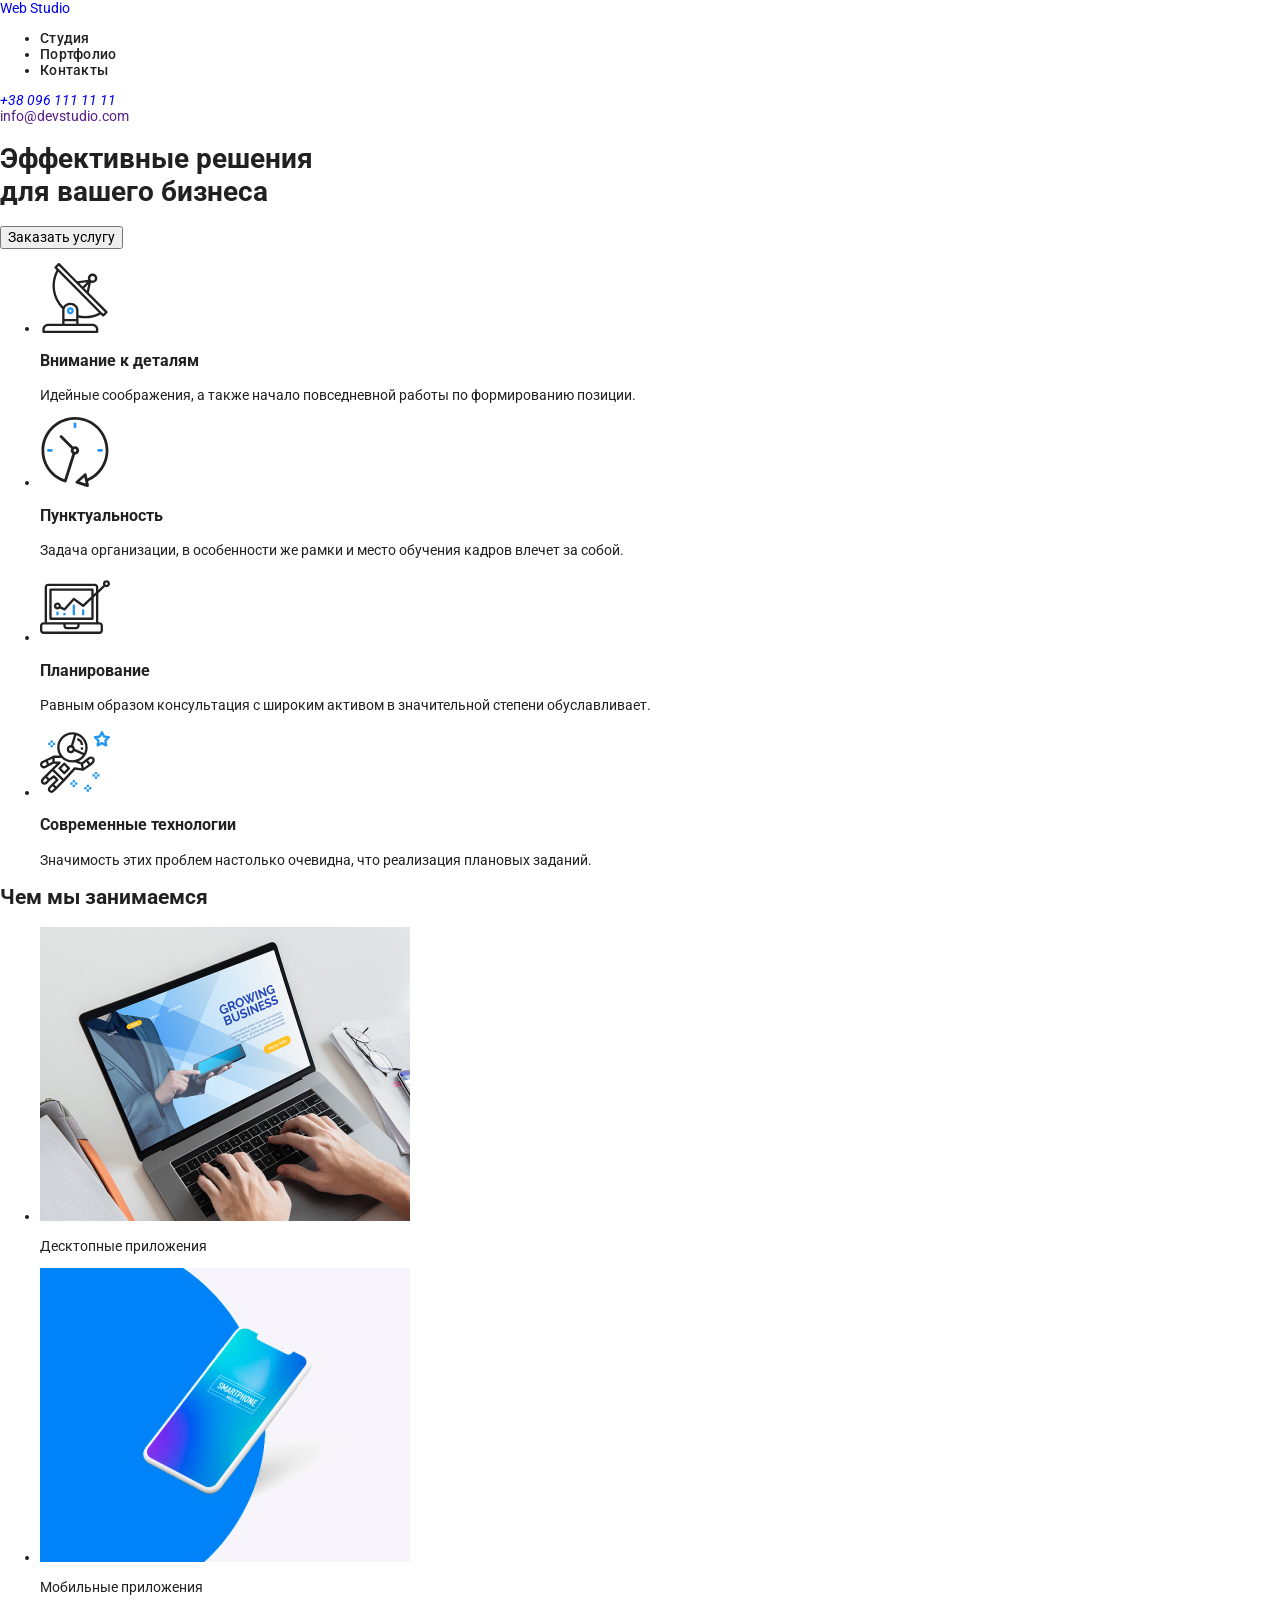
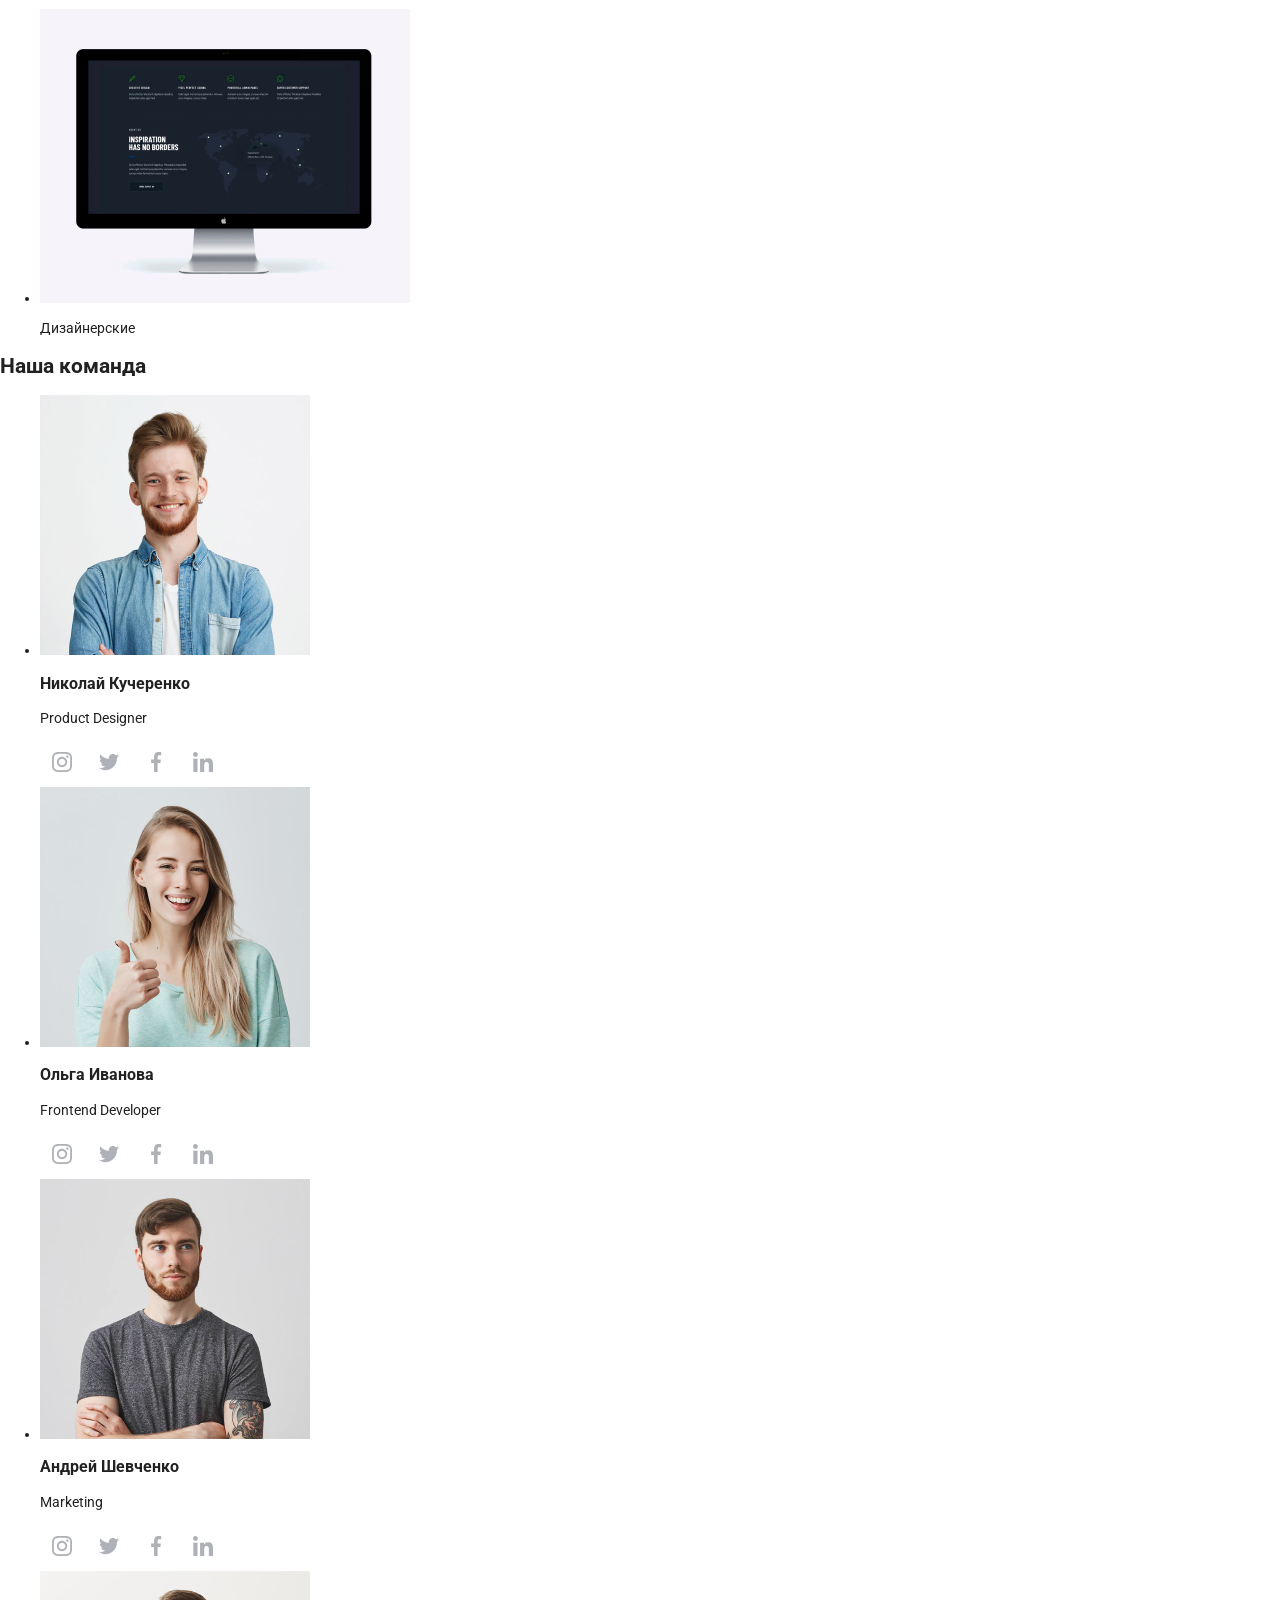
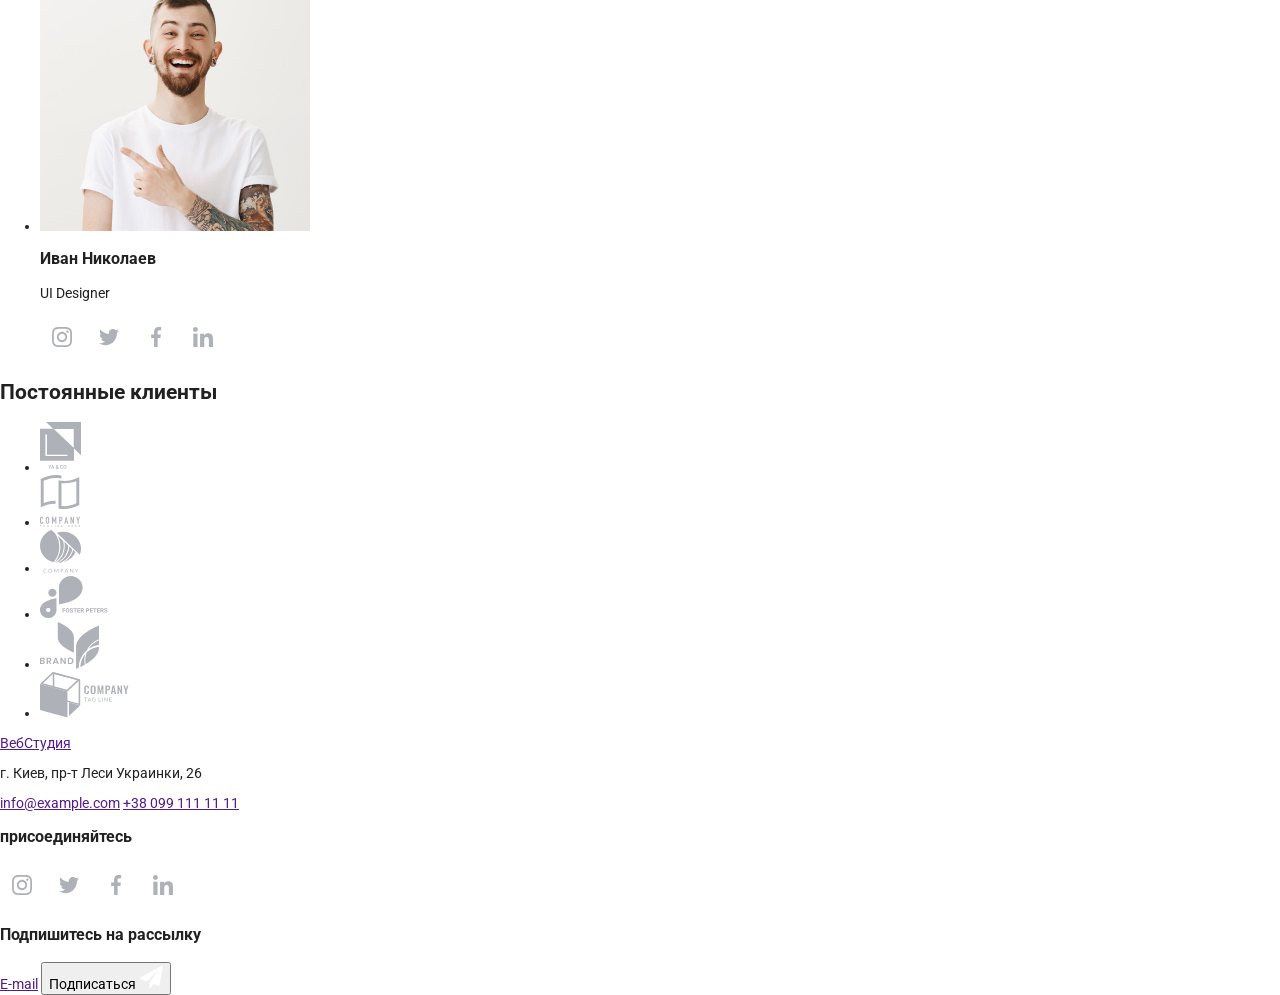
==== index.html @ 84ebfed6 "начало стилизации" ====
<!DOCTYPE html>
<html lang="ru">
  <head>
    <meta charset="UTF-8" />
    <meta name="viewport" content="width=device-width, initial-scale=1.0" />
    <title>ВэбСтудия</title>
    <link
      href="https://fonts.googleapis.com/css2?family=Raleway:wght@700&family=Roboto:wght@400;500;700;900&display=swap"
      rel="stylesheet"
    />
    <link rel="stylesheet" href="./css/normalize.css" />
    <link rel="stylesheet" href="./css/styles.css" />
  </head>

  <body>
    <!--ШАПКА САЙТА-->
    <header class="header">
      <nav class="navigation">
        <a class="logo link" href="./index.html">Web Studio</a>
        <ul class="navigation-list">
          <li class="navigation-list-item">
            <a class="navigation-list-link link" href="./index.html">Студия</a>
          </li>
          <li class="navigation-list-item">
            <a class="navigation-list-link link" href="./portfolio.html"
              >Портфолио</a
            >
          </li>
          <li class="navigation-list-item">
            <a class="navigation-list-link link" href="./index.html"
              >Контакты</a
            >
          </li>
        </ul>
      </nav>
      <address class="header-adress">
        <a class="header-tel link" href="tel:+380961111111"
          >+38 096 111 11 11</a
        >
      </address>

      <a class="header-mail link" href="">info@devstudio.com</a>
    </header>
    <main>
      <!--Хироу секция-->
      <section>
        <div>
          <h1>
            Эффективные решения <br />
            для вашего бизнеса
          </h1>
          <button>Заказать услугу</button>
        </div>
      </section>
      <!--Детали-->
      <section>
        <ul>
          <li>
            <img src="./images/details/antenna1.svg" alt="антена" />
            <h3>Внимание к деталям</h3>
            <p>
              Идейные соображения, а также начало повседневной работы по
              формированию позиции.
            </p>
          </li>
          <li>
            <img src="./images/details/clock1.svg" alt="часы" />
            <h3>Пунктуальность</h3>
            <p>
              Задача организации, в особенности же рамки и место обучения кадров
              влечет за собой.
            </p>
          </li>
          <li>
            <img src="./images/details/diagram1.svg" alt="диаграмма" />
            <h3>Планирование</h3>
            <p>
              Равным образом консультация с широким активом в значительной
              степени обуславливает.
            </p>
          </li>
          <li>
            <img src="./images/details/astronaut1.svg" alt="астронавт" />
            <h3>Современные технологии</h3>
            <p>
              Значимость этих проблем настолько очевидна, что реализация
              плановых заданий.
            </p>
          </li>
        </ul>
      </section>
      <!--чем мы занимаемся-->
      <section>
        <h2>Чем мы занимаемся</h2>
        <ul>
          <li>
            <img
              src="./images/devices/nb.jpg"
              alt="ноутбук"
              width="370"
              height="294"
            />
            <p>Десктопные приложения</p>
          </li>
          <li>
            <img
              src="./images/devices/mob.jpg"
              alt="телефон"
              width="370"
              height="294"
            />
            <p>Мобильные приложения</p>
          </li>
          <li>
            <img
              src="./images/devices/pk.jpg"
              alt="компьютер"
              width="370"
              height="294"
            />
            <p>Дизайнерские</p>
          </li>
        </ul>
      </section>
      <!--наша команда-->
      <section>
        <h2>Наша команда</h2>
        <ul>
          <li>
            <img src="./images/team/Николай.jpg" alt="Фото" />
            <h3>Николай Кучеренко</h3>
            <p>Product Designer</p>

            <a aria-label="инстаграмм ссылка" href="">
              <img src="./images/social-apps/Ellipse11.svg" alt="инстаграм"
            /></a>

            <a aria-label="твиттер ссылка" href=""
              ><img src="./images/social-apps/Ellipse(1).svg" alt="твитер"
            /></a>

            <a aria-label="фейсбук ссылка" href=""
              ><img src="./images/social-apps/Ellipse(2).svg" alt="фуйсбук"
            /></a>

            <a aria-label="линкендин ссылка" href=""
              ><img src="./images/social-apps/Ellipse(3).svg" alt="линкэдин"
            /></a>
          </li>

          <li>
            <img src="./images/team/Ольга.jpg" alt="фото" />
            <h3>Ольга Иванова</h3>
            <p>Frontend Developer</p>
            <a href="">
              <img src="./images/social-apps/Ellipse11.svg" alt="инстаграм"
            /></a>

            <a href=""
              ><img src="./images/social-apps/Ellipse(1).svg" alt="твитер"
            /></a>

            <a href=""
              ><img src="./images/social-apps/Ellipse(2).svg" alt="фуйсбук"
            /></a>

            <a href=""
              ><img src="./images/social-apps/Ellipse(3).svg" alt="линкэдин"
            /></a>
          </li>
          <li>
            <img src="./images/team/Андрей.jpg" alt="фото" />
            <h3>Андрей Шевченко</h3>
            <p>Marketing</p>
            <a href="">
              <img src="./images/social-apps/Ellipse11.svg" alt="инстаграм"
            /></a>

            <a href=""
              ><img src="./images/social-apps/Ellipse(1).svg" alt="твитер"
            /></a>

            <a href=""
              ><img src="./images/social-apps/Ellipse(2).svg" alt="фуйсбук"
            /></a>

            <a href=""
              ><img src="./images/social-apps/Ellipse(3).svg" alt="линкэдин"
            /></a>
          </li>
          <li>
            <img src="./images/team/Иван.jpg" alt="фото" />

            <h3>Иван Николаев</h3>
            <p>UI Designer</p>
            <a href="">
              <img src="./images/social-apps/Ellipse11.svg" alt="инстаграм"
            /></a>

            <a href=""
              ><img src="./images/social-apps/Ellipse(1).svg" alt="твитер"
            /></a>

            <a href=""
              ><img src="./images/social-apps/Ellipse(2).svg" alt="фуйсбук"
            /></a>

            <a href=""
              ><img src="./images/social-apps/Ellipse(3).svg" alt="линкэдин"
            /></a>
          </li>
        </ul>
      </section>
      <!--постоянные клиенты-->
      <section>
        <h2>Постоянные клиенты</h2>
        <ul>
          <li>
            <a href=""> <img src="./images/clients/logo1.svg" alt="лого" /></a>
          </li>
          <li>
            <a href=""> <img src="./images/clients/logo2.svg" alt="лого" /></a>
          </li>
          <li>
            <a href=""> <img src="./images/clients/logo3.svg" alt="лого" /></a>
          </li>
          <li>
            <a href=""> <img src="./images/clients/logo4.svg" alt="лого" /></a>
          </li>
          <li>
            <a href=""> <img src="./images/clients/logo5.svg" alt="лого" /></a>
          </li>
          <li>
            <a href=""> <img src="./images/clients/logo6.svg" alt="лого" /></a>
          </li>
        </ul>
      </section>
    </main>
    <!--футер-->
    <footer>
      <div>
        <a href="">ВебСтудия</a>
        <p>г. Киев, пр-т Леси Украинки, 26</p>
        <a href="">info@example.com</a>
        <a href="">+38 099 111 11 11</a>
      </div>
      <div>
        <h3>присоединяйтесь</h3>
        <a href="">
          <img src="./images/social-apps/Ellipse11.svg" alt="инстаграм"
        /></a>

        <a href=""
          ><img src="./images/social-apps/Ellipse(1).svg" alt="твитер"
        /></a>

        <a href=""
          ><img src="./images/social-apps/Ellipse(2).svg" alt="фуйсбук"
        /></a>

        <a href=""
          ><img src="./images/social-apps/Ellipse(3).svg" alt="линкэдин"
        /></a>
      </div>
      <div>
        <h3>Подпишитесь на рассылку</h3>
        <a href="">E-mail</a>
        <button>
          Подписаться
          <img src="./images/icon-send/icon-send.svg" alt="icon-send" />
        </button>
      </div>
    </footer>
  </body>
</html>
<!--
Roboto 400, 500, 700, 900
Raleway 700
-->
---- css/styles.css ----
body {
  background-color: #ffffff;
  font-family: "Roboto", sans-serif;
  font-size: 14px;
  color: #212121;
}

.link {
  text-decoration: none;
}

.navigation-list-link {
  font-weight: 500;
  font-size: 14px;
  line-height: 16px;
  letter-spacing: 0.02em;

  color: #212121;
}

.navigation-list-link:hover {
  color: #2196f3;
}
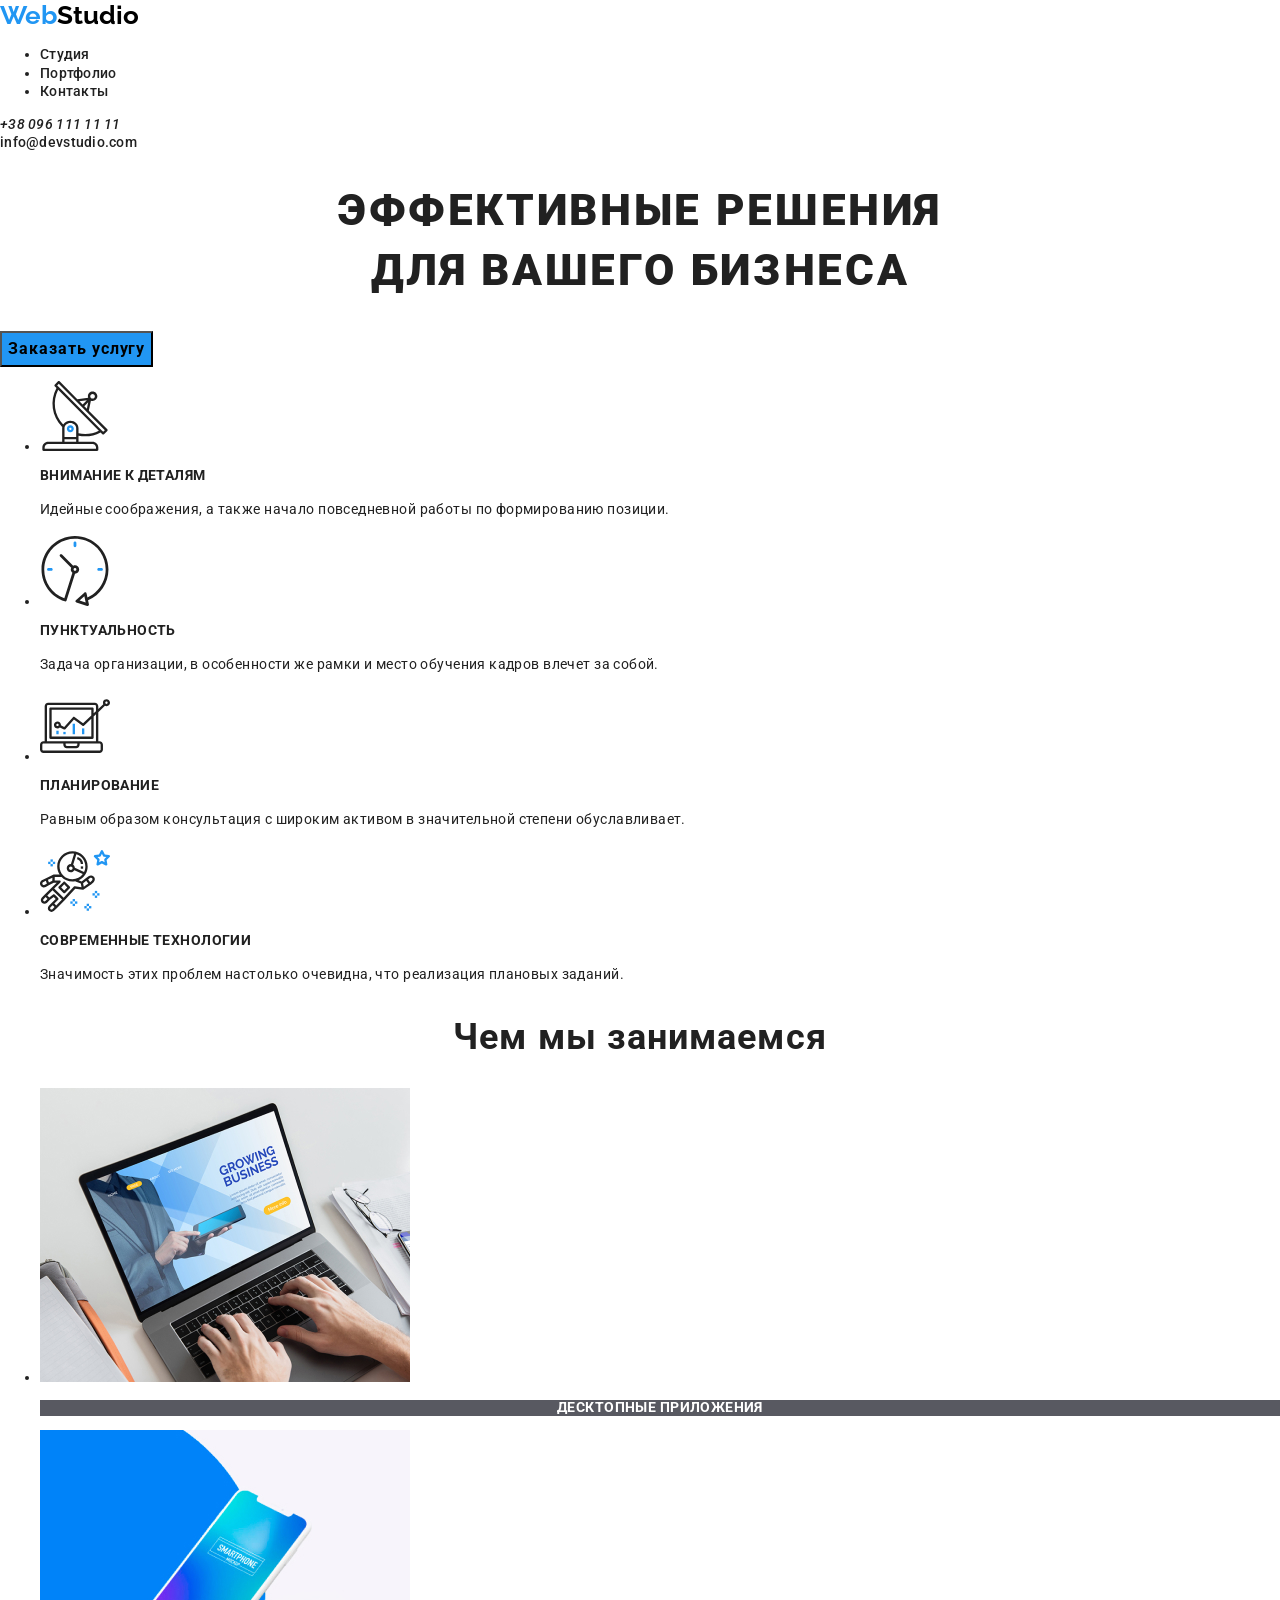
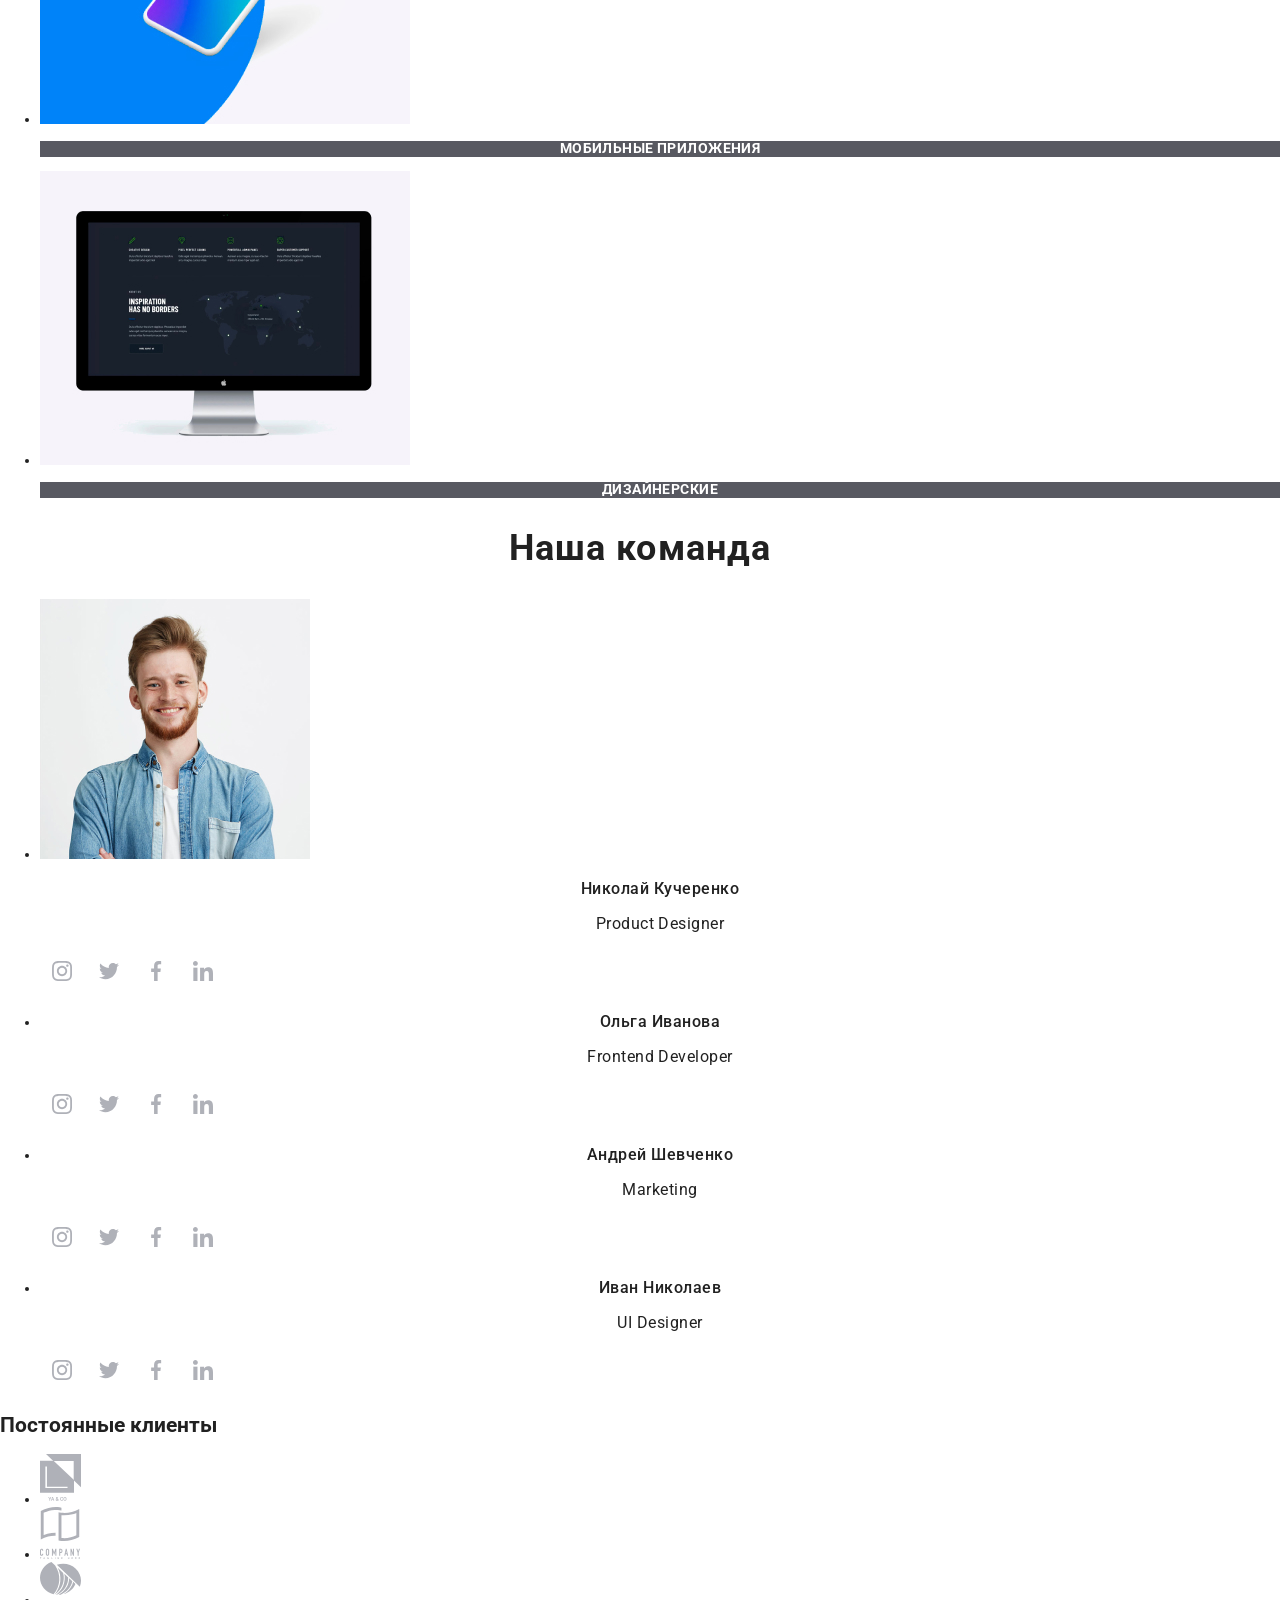
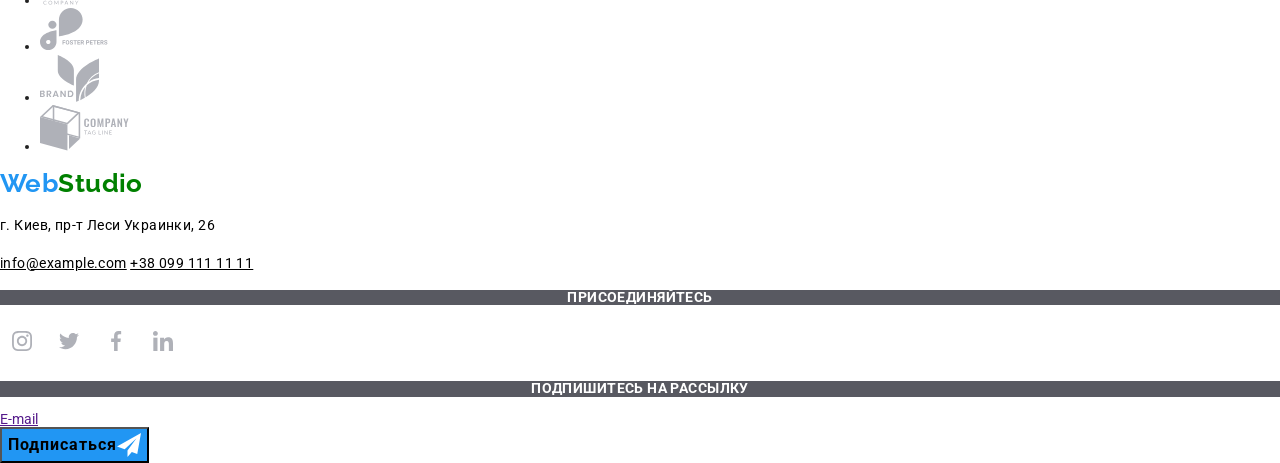
==== commit 190fef46: "финишная прямая дз2" ====
--- a/index.html
+++ b/index.html
@@ -11,12 +11,13 @@
     <link rel="stylesheet" href="./css/normalize.css" />
     <link rel="stylesheet" href="./css/styles.css" />
   </head>
-
   <body>
     <!--ШАПКА САЙТА-->
     <header class="header">
       <nav class="navigation">
-        <a class="logo link" href="./index.html">Web Studio</a>
+        <a class="header-logo link" href="./index.html"
+          ><span class="header-logo-web">Web</span>Studio</a
+        >
         <ul class="navigation-list">
           <li class="navigation-list-item">
             <a class="navigation-list-link link" href="./index.html">Студия</a>
@@ -43,46 +44,60 @@
     </header>
     <main>
       <!--Хироу секция-->
-      <section>
-        <div>
-          <h1>
-            Эффективные решения <br />
-            для вашего бизнеса
-          </h1>
-          <button>Заказать услугу</button>
-        </div>
+      <section class="hero">
+        <h1 class="hero-title">
+          Эффективные решения <br />
+          для вашего бизнеса
+        </h1>
+        <button type="button" class="hero-btn">Заказать услугу</button>
       </section>
       <!--Детали-->
-      <section>
-        <ul>
-          <li>
-            <img src="./images/details/antenna1.svg" alt="антена" />
-            <h3>Внимание к деталям</h3>
-            <p>
+      <section class="details">
+        <ul class="details-list">
+          <li class="details-list-item">
+            <img
+              class="details-list-img"
+              src="./images/details/antenna1.svg"
+              alt="антена"
+            />
+            <h3 class="details-list-title">Внимание к деталям</h3>
+            <p class="details-list-description">
               Идейные соображения, а также начало повседневной работы по
               формированию позиции.
             </p>
           </li>
-          <li>
-            <img src="./images/details/clock1.svg" alt="часы" />
-            <h3>Пунктуальность</h3>
-            <p>
+          <li class="details-list-item">
+            <img
+              class="details-list-img"
+              src="./images/details/clock1.svg"
+              alt="часы"
+            />
+            <h3 class="details-list-title">Пунктуальность</h3>
+            <p class="details-list-description">
               Задача организации, в особенности же рамки и место обучения кадров
               влечет за собой.
             </p>
           </li>
-          <li>
-            <img src="./images/details/diagram1.svg" alt="диаграмма" />
-            <h3>Планирование</h3>
-            <p>
+          <li class="details-list-item">
+            <img
+              class="details-list-img"
+              src="./images/details/diagram1.svg"
+              alt="диаграмма"
+            />
+            <h3 class="details-list-title">Планирование</h3>
+            <p class="details-list-description">
               Равным образом консультация с широким активом в значительной
               степени обуславливает.
             </p>
           </li>
-          <li>
-            <img src="./images/details/astronaut1.svg" alt="астронавт" />
-            <h3>Современные технологии</h3>
-            <p>
+          <li class="details-list-item">
+            <img
+              class="details-list-img"
+              src="./images/details/astronaut1.svg"
+              alt="астронавт"
+            />
+            <h3 class="details-list-title">Современные технологии</h3>
+            <p class="details-list-description">
               Значимость этих проблем настолько очевидна, что реализация
               плановых заданий.
             </p>
@@ -90,68 +105,109 @@
         </ul>
       </section>
       <!--чем мы занимаемся-->
-      <section>
-        <h2>Чем мы занимаемся</h2>
-        <ul>
-          <li>
+      <section class="about">
+        <h2 class="about-title">Чем мы занимаемся</h2>
+        <ul class="about-list">
+          <li class="about-list-item">
             <img
               src="./images/devices/nb.jpg"
               alt="ноутбук"
               width="370"
               height="294"
             />
-            <p>Десктопные приложения</p>
-          </li>
-          <li>
+            <p class="about-list-description">Десктопные приложения</p>
+          </li>
+          <li class="about-list-item">
             <img
               src="./images/devices/mob.jpg"
               alt="телефон"
               width="370"
               height="294"
             />
-            <p>Мобильные приложения</p>
-          </li>
-          <li>
+            <p class="about-list-description">Мобильные приложения</p>
+          </li>
+          <li class="about-list-item">
             <img
               src="./images/devices/pk.jpg"
               alt="компьютер"
               width="370"
               height="294"
             />
-            <p>Дизайнерские</p>
+            <p class="about-list-description">Дизайнерские</p>
           </li>
         </ul>
       </section>
       <!--наша команда-->
-      <section>
-        <h2>Наша команда</h2>
-        <ul>
+      <section class="team">
+        <h2 class="team-title">Наша команда</h2>
+        <ul class="team-list">
+          <li class="team-list-item">
+            <img class="team-list-item-img" src="./images/team/Николай.jpg" alt="Фото" />
+            <h3 class="team-list-item-title">Николай Кучеренко</h3>
+            <p class="team-list-item-description">Product Designer</p>
+
+            <a aria-label="инстаграмм ссылка" href="">
+              <img src="./images/social-apps/Ellipse11.svg" alt="инстаграм"
+            /></a>
+
+            <a aria-label="твиттер ссылка" href=""
+              ><img src="./images/social-apps/Ellipse(1).svg" alt="твитер"
+            /></a>
+
+            <a aria-label="фейсбук ссылка" href=""
+              ><img src="./images/social-apps/Ellipse(2).svg" alt="фуйсбук"
+            /></a>
+
+            <a aria-label="линкендин ссылка" href=""
+              ><img src="./images/social-apps/Ellipse(3).svg" alt="линкэдин"
+            /></a>
+          </li>
+
+          <li class="team-list-item">
+            <imclass="team-list-item-img"  src="./images/team/Ольга.jpg" alt="фото" />
+            <h3 class="team-list-item-title">Ольга Иванова</h3>
+            <p class="team-list-item-description">Frontend Developer</p>
+            <a href="">
+              <img src="./images/social-apps/Ellipse11.svg" alt="инстаграм"
+            /></a>
+
+            <a href=""
+              ><img src="./images/social-apps/Ellipse(1).svg" alt="твитер"
+            /></a>
+
+            <a href=""
+              ><img src="./images/social-apps/Ellipse(2).svg" alt="фуйсбук"
+            /></a>
+
+            <a href=""
+              ><img src="./images/social-apps/Ellipse(3).svg" alt="линкэдин"
+            /></a>
+          </li>
+          <li class="team-list-item">
+            <imclass="team-list-item-img"  src="./images/team/Андрей.jpg" alt="фото" />
+            <h3 class="team-list-item-title">Андрей Шевченко</h3>
+            <p class="team-list-item-description">Marketing</p>
+            <a href="">
+              <img src="./images/social-apps/Ellipse11.svg" alt="инстаграм"
+            /></a>
+
+            <a href=""
+              ><img src="./images/social-apps/Ellipse(1).svg" alt="твитер"
+            /></a>
+
+            <a href=""
+              ><img src="./images/social-apps/Ellipse(2).svg" alt="фуйсбук"
+            /></a>
+
+            <a href=""
+              ><img src="./images/social-apps/Ellipse(3).svg" alt="линкэдин"
+            /></a>
+          </li class="team-list-item">
           <li>
-            <img src="./images/team/Николай.jpg" alt="Фото" />
-            <h3>Николай Кучеренко</h3>
-            <p>Product Designer</p>
-
-            <a aria-label="инстаграмм ссылка" href="">
-              <img src="./images/social-apps/Ellipse11.svg" alt="инстаграм"
-            /></a>
-
-            <a aria-label="твиттер ссылка" href=""
-              ><img src="./images/social-apps/Ellipse(1).svg" alt="твитер"
-            /></a>
-
-            <a aria-label="фейсбук ссылка" href=""
-              ><img src="./images/social-apps/Ellipse(2).svg" alt="фуйсбук"
-            /></a>
-
-            <a aria-label="линкендин ссылка" href=""
-              ><img src="./images/social-apps/Ellipse(3).svg" alt="линкэдин"
-            /></a>
-          </li>
-
-          <li>
-            <img src="./images/team/Ольга.jpg" alt="фото" />
-            <h3>Ольга Иванова</h3>
-            <p>Frontend Developer</p>
+            <imclass="team-list-item-img"  src="./images/team/Иван.jpg" alt="фото" />
+
+            <h3 class="team-list-item-title">Иван Николаев</h3>
+            <p class="team-list-item-description">UI Designer</p>
             <a href="">
               <img src="./images/social-apps/Ellipse11.svg" alt="инстаграм"
             /></a>
@@ -168,84 +224,43 @@
               ><img src="./images/social-apps/Ellipse(3).svg" alt="линкэдин"
             /></a>
           </li>
-          <li>
-            <img src="./images/team/Андрей.jpg" alt="фото" />
-            <h3>Андрей Шевченко</h3>
-            <p>Marketing</p>
-            <a href="">
-              <img src="./images/social-apps/Ellipse11.svg" alt="инстаграм"
-            /></a>
-
-            <a href=""
-              ><img src="./images/social-apps/Ellipse(1).svg" alt="твитер"
-            /></a>
-
-            <a href=""
-              ><img src="./images/social-apps/Ellipse(2).svg" alt="фуйсбук"
-            /></a>
-
-            <a href=""
-              ><img src="./images/social-apps/Ellipse(3).svg" alt="линкэдин"
-            /></a>
-          </li>
-          <li>
-            <img src="./images/team/Иван.jpg" alt="фото" />
-
-            <h3>Иван Николаев</h3>
-            <p>UI Designer</p>
-            <a href="">
-              <img src="./images/social-apps/Ellipse11.svg" alt="инстаграм"
-            /></a>
-
-            <a href=""
-              ><img src="./images/social-apps/Ellipse(1).svg" alt="твитер"
-            /></a>
-
-            <a href=""
-              ><img src="./images/social-apps/Ellipse(2).svg" alt="фуйсбук"
-            /></a>
-
-            <a href=""
-              ><img src="./images/social-apps/Ellipse(3).svg" alt="линкэдин"
-            /></a>
-          </li>
         </ul>
       </section>
       <!--постоянные клиенты-->
-      <section>
-        <h2>Постоянные клиенты</h2>
-        <ul>
-          <li>
-            <a href=""> <img src="./images/clients/logo1.svg" alt="лого" /></a>
-          </li>
-          <li>
-            <a href=""> <img src="./images/clients/logo2.svg" alt="лого" /></a>
-          </li>
-          <li>
-            <a href=""> <img src="./images/clients/logo3.svg" alt="лого" /></a>
-          </li>
-          <li>
-            <a href=""> <img src="./images/clients/logo4.svg" alt="лого" /></a>
-          </li>
-          <li>
-            <a href=""> <img src="./images/clients/logo5.svg" alt="лого" /></a>
-          </li>
-          <li>
-            <a href=""> <img src="./images/clients/logo6.svg" alt="лого" /></a>
+      <section class="clients" >
+        <h2 class="clients-title">Постоянные клиенты</h2>
+        <ul class="clients-list">
+          <li class="clients-list-item">
+            <a class="clients-item-list-link" href=""> <img src="./images/clients/logo1.svg" alt="лого" /></a>
+          </li>
+          <li class="clients-list-item">
+            <a class="clients-item-list-link" href=""> <img src="./images/clients/logo2.svg" alt="лого" /></a>
+          </li>
+          <li class="clients-list-item">
+            <a class="clients-item-list-link" href=""> <img src="./images/clients/logo3.svg" alt="лого" /></a>
+          </li>
+          <li class="clients-list-item">
+            <a class="clients-item-list-link" href=""> <img src="./images/clients/logo4.svg" alt="лого" /></a>
+          </li>
+          <li class="clients-list-item">
+            <a class="clients-item-list-link" href=""> <img src="./images/clients/logo5.svg" alt="лого" /></a>
+          </li>
+          <li class="clients-list-item">
+            <a class="clients-item-list-link" href=""> <img src="./images/clients/logo6.svg" alt="лого" /></a>
           </li>
         </ul>
       </section>
     </main>
     <!--футер-->
     <footer>
-      <div>
-        <a href="">ВебСтудия</a>
-        <p>г. Киев, пр-т Леси Украинки, 26</p>
-        <a href="">info@example.com</a>
-        <a href="">+38 099 111 11 11</a>
-      </div>
-      <div>
-        <h3>присоединяйтесь</h3>
+      <section class="footer-adress">
+        <a class="footer-logo link" href=""><span class="footer-logo-web">Web</span>Studio</a>
+        <p class="footer-adress">г. Киев, пр-т Леси Украинки, 26</p>
+        <a class="footer-mail" href="">info@example.com</a>
+        <a class="footer-tel" href="">+38 099 111 11 11</a>
+      </section>
+      <section class="footer-join">
+        <h3 class="footer-join-subtitle" >присоединяйтесь</h3>
         <a href="">
           <img src="./images/social-apps/Ellipse11.svg" alt="инстаграм"
         /></a>
@@ -261,15 +276,15 @@
         <a href=""
           ><img src="./images/social-apps/Ellipse(3).svg" alt="линкэдин"
         /></a>
-      </div>
-      <div>
-        <h3>Подпишитесь на рассылку</h3>
+      </section>
+      <section class="footer-form">
+        <h3 class="footer-form-subtitle">Подпишитесь на рассылку</h3>
         <a href="">E-mail</a>
-        <button>
+        <button class="footer-form-btn" type="button" > 
           Подписаться
           <img src="./images/icon-send/icon-send.svg" alt="icon-send" />
         </button>
-      </div>
+      </section>
     </footer>
   </body>
 </html>
--- a/css/styles.css
+++ b/css/styles.css
@@ -1,3 +1,11 @@
+:root {
+  --main-font: "Roboto", sans-serif;
+  --secondary-font: "Raleway", sans-serif;
+  --text-dark-color: #212121 ;
+  --text-light-color: #757575
+  --text-white-color: #ffffff
+  --text-transparent-color: rgba(255, 255, 255, 0.6)
+}
 body {
   background-color: #ffffff;
   font-family: "Roboto", sans-serif;
@@ -9,15 +17,174 @@
   text-decoration: none;
 }
 
-.navigation-list-link {
+.list {
+  list-style: none;
+}
+
+.header-logo,
+.footer-logo {
+  font-family: var(--secondary-font);
+  font-weight: 700;
+  font-size: 26px;
+  line-height: 1.19;
+  color: #000000;
+}
+
+.footer-logo {
+  color: green;
+}
+
+.header-logo-web,
+.footer-logo-web {
+  color: #2196f3;
+}
+
+/*hadder*/
+.navigation-list-link,
+.header-tel,
+.header-mail {
   font-weight: 500;
   font-size: 14px;
-  line-height: 16px;
+  line-height: 1.33;
   letter-spacing: 0.02em;
-
-  color: #212121;
+  color: var(--text-dark-color);
 }
 
-.navigation-list-link:hover {
+.header-tel,
+.header-mail {
+  color: var(--text-light-color);
+}
+
+.navigation-list-link:hover,
+.navigation-list-link:focus,
+.header-tel:hover,
+.header-mail:hover,
+.header-tel:focus,
+.header-mail:focus {
   color: #2196f3;
 }
+
+/*hero*/
+.hero-title {
+  font-weight: 900;
+  font-size: 44px;
+  line-height: 1.36;
+  color: --text-white-color;
+  text-align: center;
+  letter-spacing: 0.06em;
+  text-transform: uppercase;
+}
+
+.hero-btn,
+.footer-form-btn {
+  font-weight: 700;
+  font-size: 16px;
+  line-height: 1.88;
+  color: --text-white-color;
+  background-color: #2196f3;
+  display: flex;
+  align-items: center;
+  text-align: center;
+  letter-spacing: 0.06em;
+}
+
+/*about*/
+.details-list-title {
+  font-weight: 700;
+  font-size: 14px;
+  line-height: 1.14;
+  letter-spacing: 0.03em;
+  text-transform: uppercase;
+  color: var(--text-dark-color);
+}
+
+.details-list-description,
+.footer-adress {
+  font-weight: 400;
+  font-size: 14px;
+  line-height: 1.71;
+  letter-spacing: 0.03em;
+  color:var(--text-light-color);
+}
+
+.footer-adress {
+  color: #000000;
+}
+
+.about-title,
+.team-title {
+  font-weight: 700;
+  font-size: 36px;
+  line-height: 1.17;
+  text-align: center;
+  letter-spacing: 0.03em;
+  color: var(--text-dark-color);
+}
+
+.about-list-description,
+.footer-join-subtitle,
+.footer-form-subtitle {
+  font-weight: 700;
+  font-size: 14px;
+  line-height: 1.14;
+  text-align: center;
+  letter-spacing: 0.03em;
+  text-transform: uppercase;
+  color: #ffffff;
+  background-color: rgba(47, 48, 58, 0.8);
+}
+
+/*team*/
+.team-list-item-title {
+  font-weight: 500;
+  font-size: 16px;
+  line-height: 1.19;
+  text-align: center;
+  letter-spacing: 0.03em;
+  color: var(--text-dark-color);
+}
+
+.team-list-item-description {
+  font-weight: 400;
+  font-size: 16px;
+  line-height: 1.19;
+  text-align: center;
+  letter-spacing: 0.03em;
+  color: var(--text-light-color);
+}
+
+.footer-mail,
+.footer-tel {
+  font-weight: 400;
+  font-size: 14px;
+  line-height: 1.71;
+  letter-spacing: 0.03em;
+  color: var(--text-transparent-color);
+}
+
+/*portfolio*/
+.filter-list-btn {
+  font-weight: 500;
+  font-size: 16px;
+  line-height: 1.62;
+  text-align: center;
+  letter-spacing: 0.03em;
+  color: var(--text-dark-color);
+}
+
+/*galery main*/
+.main-list-title {
+  font-weight: 700;
+  font-size: 18px;
+  line-height: 2;
+  letter-spacing: 0.06em;
+  color: var(--text-dark-color);
+}
+
+.main-list-description {
+  font-weight: 400;
+  font-size: 16px;
+  line-height: 1.88;
+  letter-spacing: 0.03em;
+  color:var(--text-light-color);
+}
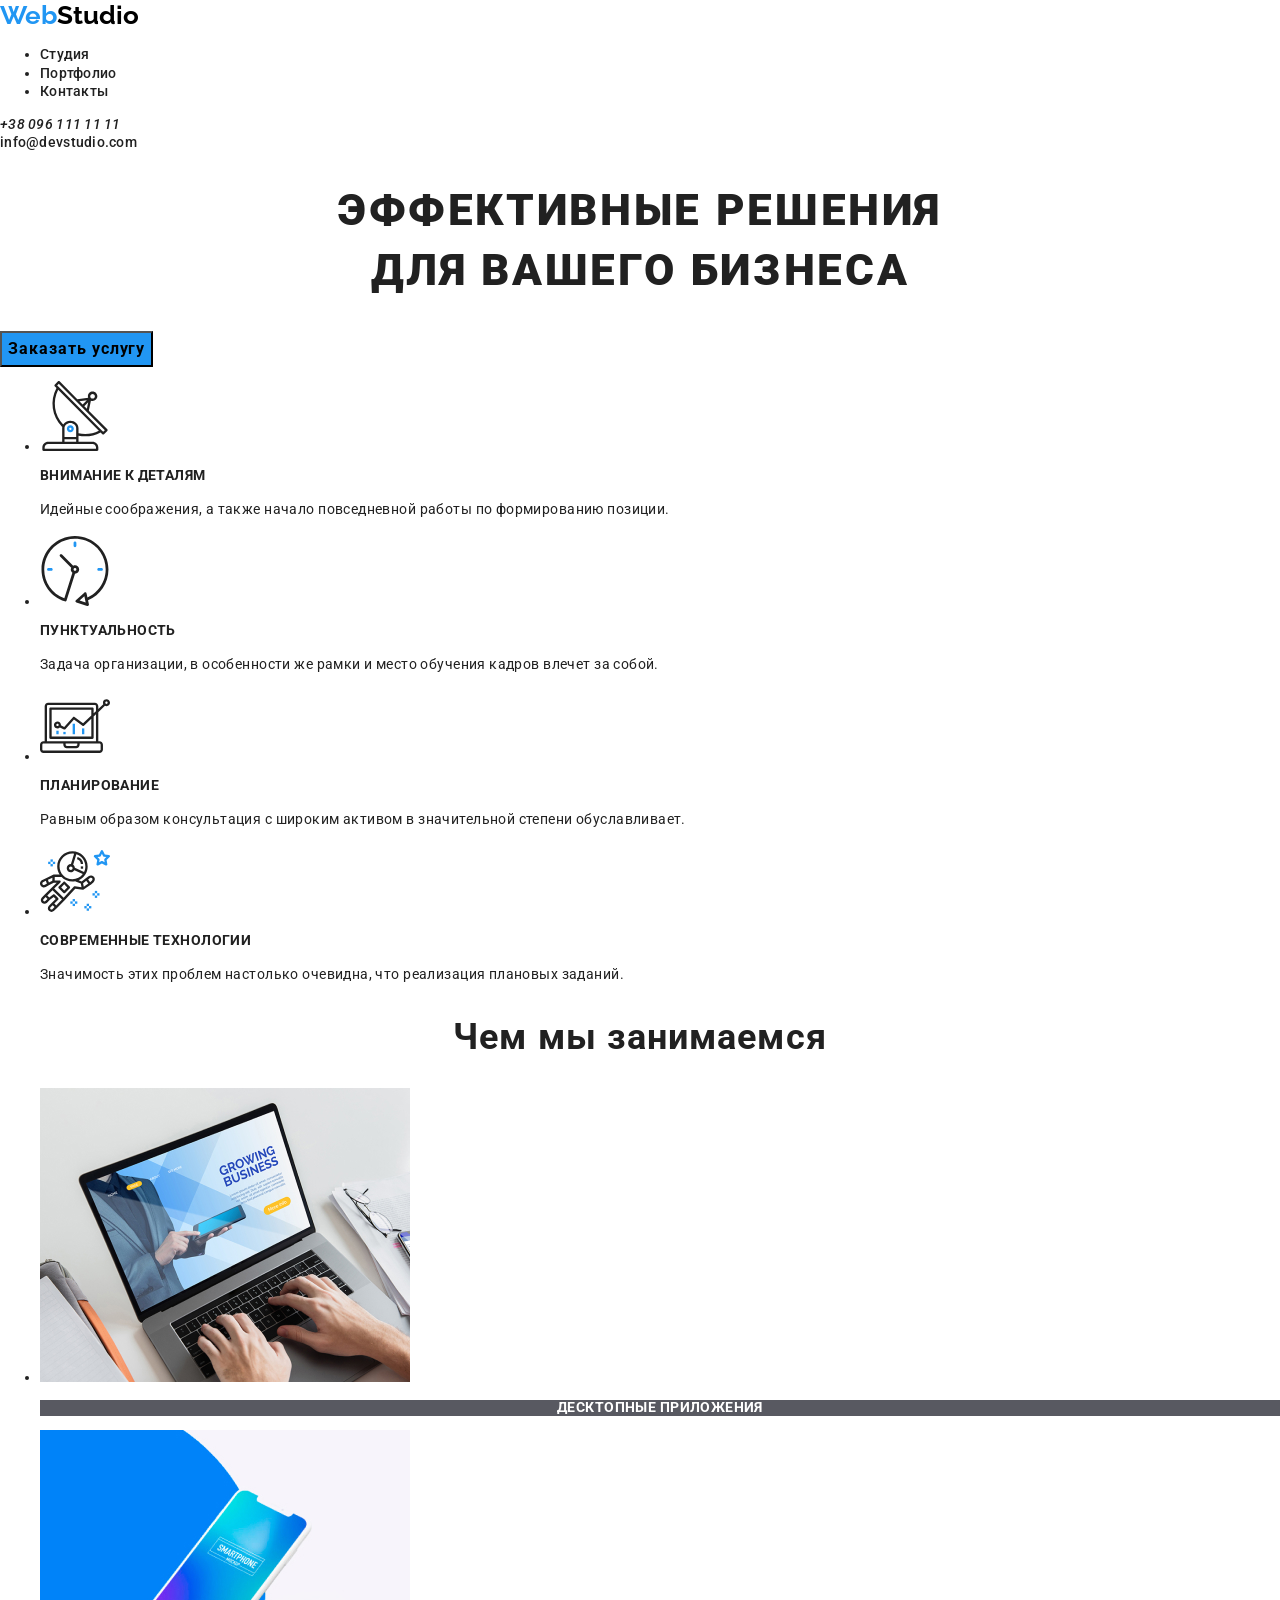
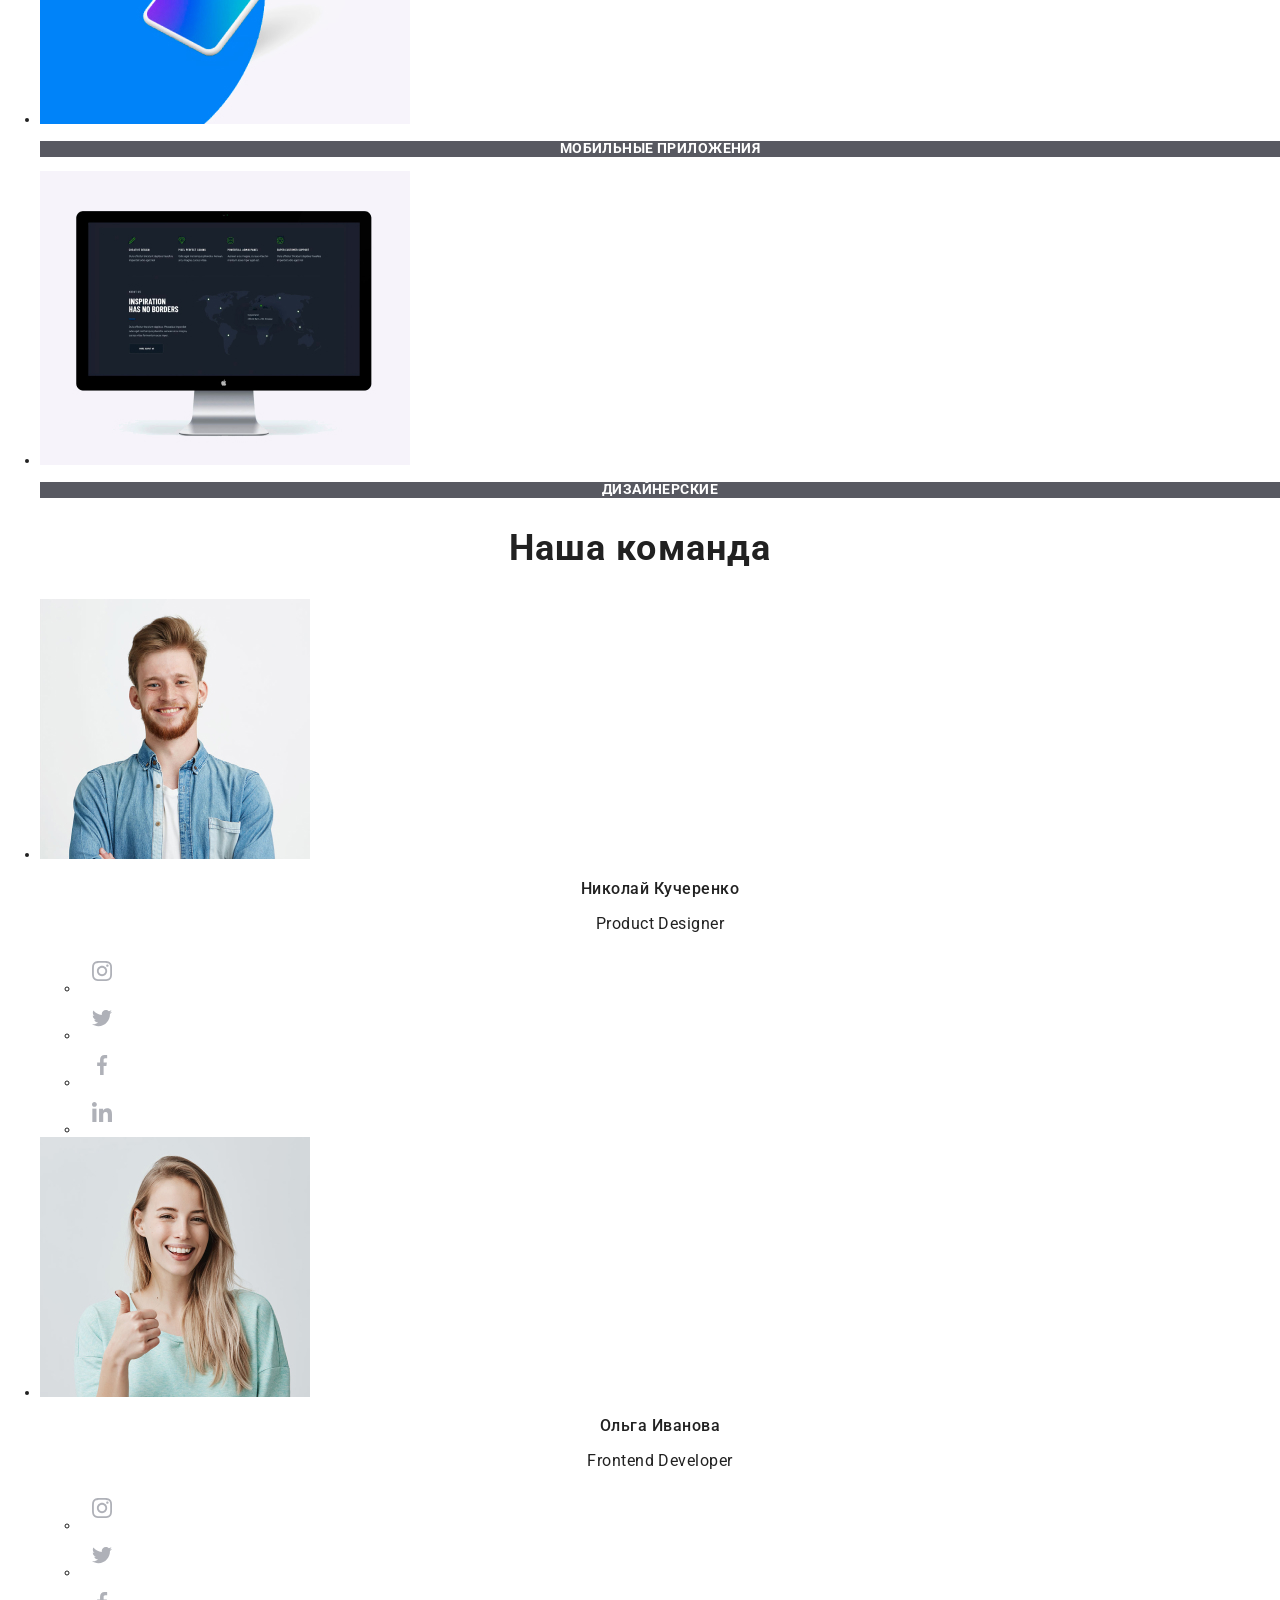
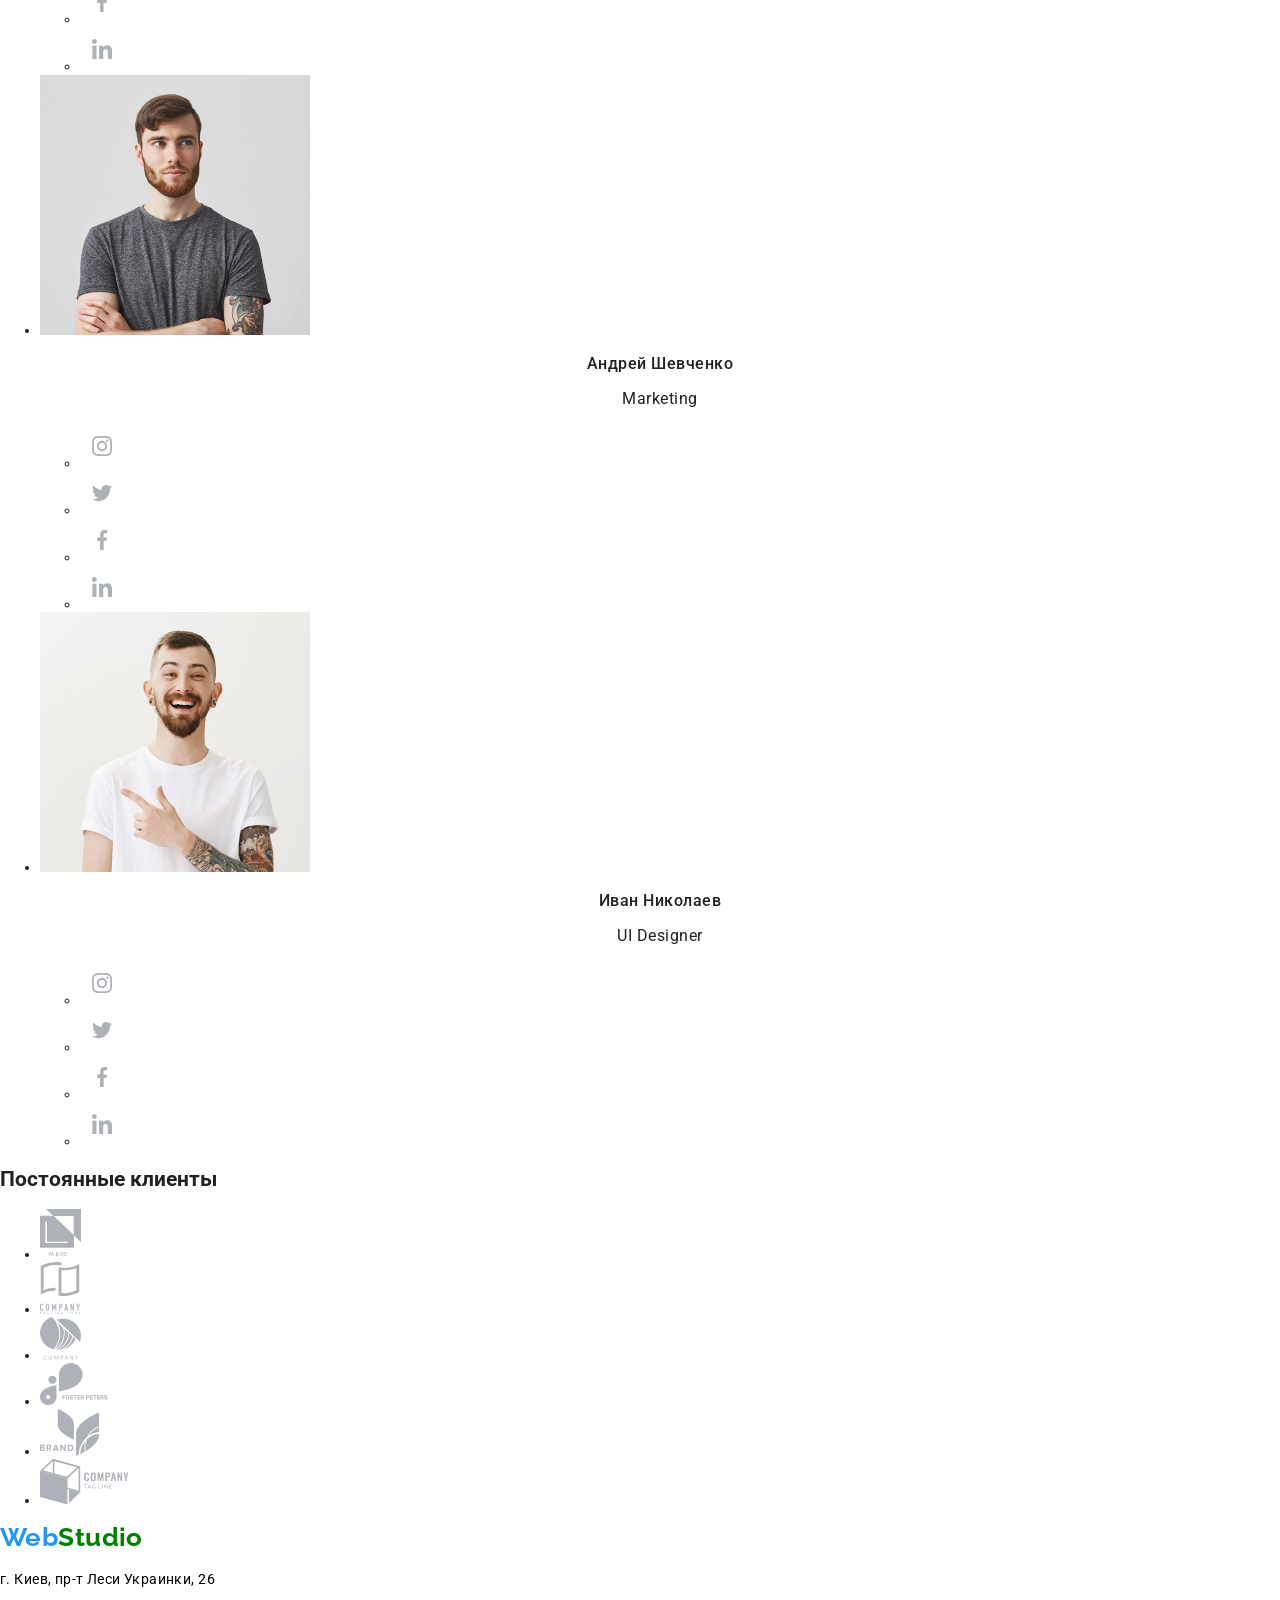
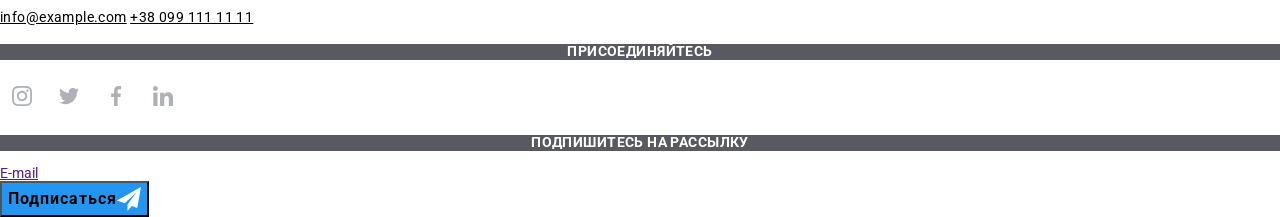
==== commit b5aa4c4d: "добавил див в футтер и обернул в список соцсылки карточек" ====
--- a/index.html
+++ b/index.html
@@ -145,84 +145,56 @@
             <img class="team-list-item-img" src="./images/team/Николай.jpg" alt="Фото" />
             <h3 class="team-list-item-title">Николай Кучеренко</h3>
             <p class="team-list-item-description">Product Designer</p>
-
-            <a aria-label="инстаграмм ссылка" href="">
-              <img src="./images/social-apps/Ellipse11.svg" alt="инстаграм"
-            /></a>
-
-            <a aria-label="твиттер ссылка" href=""
-              ><img src="./images/social-apps/Ellipse(1).svg" alt="твитер"
-            /></a>
-
-            <a aria-label="фейсбук ссылка" href=""
-              ><img src="./images/social-apps/Ellipse(2).svg" alt="фуйсбук"
-            /></a>
-
-            <a aria-label="линкендин ссылка" href=""
-              ><img src="./images/social-apps/Ellipse(3).svg" alt="линкэдин"
-            /></a>
-          </li>
-
+              <ul>
+                <li><a aria-label="инстаграмм ссылка" href="">
+                 <img src="./images/social-apps/Ellipse11.svg" alt="инстаграм" /></a></li>
+               <li><a aria-label="твиттер ссылка" href=""><img src="./images/social-apps/Ellipse(1).svg" alt="твитер" /></a></li>
+               <li><a aria-label="фейсбук ссылка" href=""><img src="./images/social-apps/Ellipse(2).svg" alt="фуйсбук" /></a></li>
+               <li><a aria-label="линкендин ссылка" href=""><img src="./images/social-apps/Ellipse(3).svg" alt="линкэдин" /></a>
+               </li></li>
+              </ul>
           <li class="team-list-item">
-            <imclass="team-list-item-img"  src="./images/team/Ольга.jpg" alt="фото" />
+            <img class="team-list-item-img"  src="./images/team/Ольга.jpg" alt="фото" />
             <h3 class="team-list-item-title">Ольга Иванова</h3>
             <p class="team-list-item-description">Frontend Developer</p>
-            <a href="">
-              <img src="./images/social-apps/Ellipse11.svg" alt="инстаграм"
-            /></a>
-
-            <a href=""
-              ><img src="./images/social-apps/Ellipse(1).svg" alt="твитер"
-            /></a>
-
-            <a href=""
-              ><img src="./images/social-apps/Ellipse(2).svg" alt="фуйсбук"
-            /></a>
-
-            <a href=""
-              ><img src="./images/social-apps/Ellipse(3).svg" alt="линкэдин"
-            /></a>
+            <ul>
+              <li><a aria-label="инстаграмм ссылка" href="">
+                  <img src="./images/social-apps/Ellipse11.svg" alt="инстаграм" /></a></li>
+              <li><a aria-label="твиттер ссылка" href=""><img src="./images/social-apps/Ellipse(1).svg" alt="твитер" /></a></li>
+              <li><a aria-label="фейсбук ссылка" href=""><img src="./images/social-apps/Ellipse(2).svg" alt="фуйсбук" /></a></li>
+              <li><a aria-label="линкендин ссылка" href=""><img src="./images/social-apps/Ellipse(3).svg" alt="линкэдин" /></a>
+              </li>
+              </li>
+            </ul>
           </li>
           <li class="team-list-item">
-            <imclass="team-list-item-img"  src="./images/team/Андрей.jpg" alt="фото" />
+            <img class="team-list-item-img"  src="./images/team/Андрей.jpg" alt="фото" />
             <h3 class="team-list-item-title">Андрей Шевченко</h3>
             <p class="team-list-item-description">Marketing</p>
-            <a href="">
-              <img src="./images/social-apps/Ellipse11.svg" alt="инстаграм"
-            /></a>
-
-            <a href=""
-              ><img src="./images/social-apps/Ellipse(1).svg" alt="твитер"
-            /></a>
-
-            <a href=""
-              ><img src="./images/social-apps/Ellipse(2).svg" alt="фуйсбук"
-            /></a>
-
-            <a href=""
-              ><img src="./images/social-apps/Ellipse(3).svg" alt="линкэдин"
-            /></a>
+            <ul>
+              <li><a aria-label="инстаграмм ссылка" href="">
+                  <img src="./images/social-apps/Ellipse11.svg" alt="инстаграм" /></a></li>
+              <li><a aria-label="твиттер ссылка" href=""><img src="./images/social-apps/Ellipse(1).svg" alt="твитер" /></a></li>
+              <li><a aria-label="фейсбук ссылка" href=""><img src="./images/social-apps/Ellipse(2).svg" alt="фуйсбук" /></a></li>
+              <li><a aria-label="линкендин ссылка" href=""><img src="./images/social-apps/Ellipse(3).svg" alt="линкэдин" /></a>
+              </li>
+              </li>
+            </ul>
           </li class="team-list-item">
           <li>
-            <imclass="team-list-item-img"  src="./images/team/Иван.jpg" alt="фото" />
+            <img class="team-list-item-img"  src="./images/team/Иван.jpg" alt="фото" />
 
             <h3 class="team-list-item-title">Иван Николаев</h3>
             <p class="team-list-item-description">UI Designer</p>
-            <a href="">
-              <img src="./images/social-apps/Ellipse11.svg" alt="инстаграм"
-            /></a>
-
-            <a href=""
-              ><img src="./images/social-apps/Ellipse(1).svg" alt="твитер"
-            /></a>
-
-            <a href=""
-              ><img src="./images/social-apps/Ellipse(2).svg" alt="фуйсбук"
-            /></a>
-
-            <a href=""
-              ><img src="./images/social-apps/Ellipse(3).svg" alt="линкэдин"
-            /></a>
+            <ul>
+              <li><a aria-label="инстаграмм ссылка" href="">
+                  <img src="./images/social-apps/Ellipse11.svg" alt="инстаграм" /></a></li>
+              <li><a aria-label="твиттер ссылка" href=""><img src="./images/social-apps/Ellipse(1).svg" alt="твитер" /></a></li>
+              <li><a aria-label="фейсбук ссылка" href=""><img src="./images/social-apps/Ellipse(2).svg" alt="фуйсбук" /></a></li>
+              <li><a aria-label="линкендин ссылка" href=""><img src="./images/social-apps/Ellipse(3).svg" alt="линкэдин" /></a>
+              </li>
+              </li>
+            </ul>
           </li>
         </ul>
       </section>
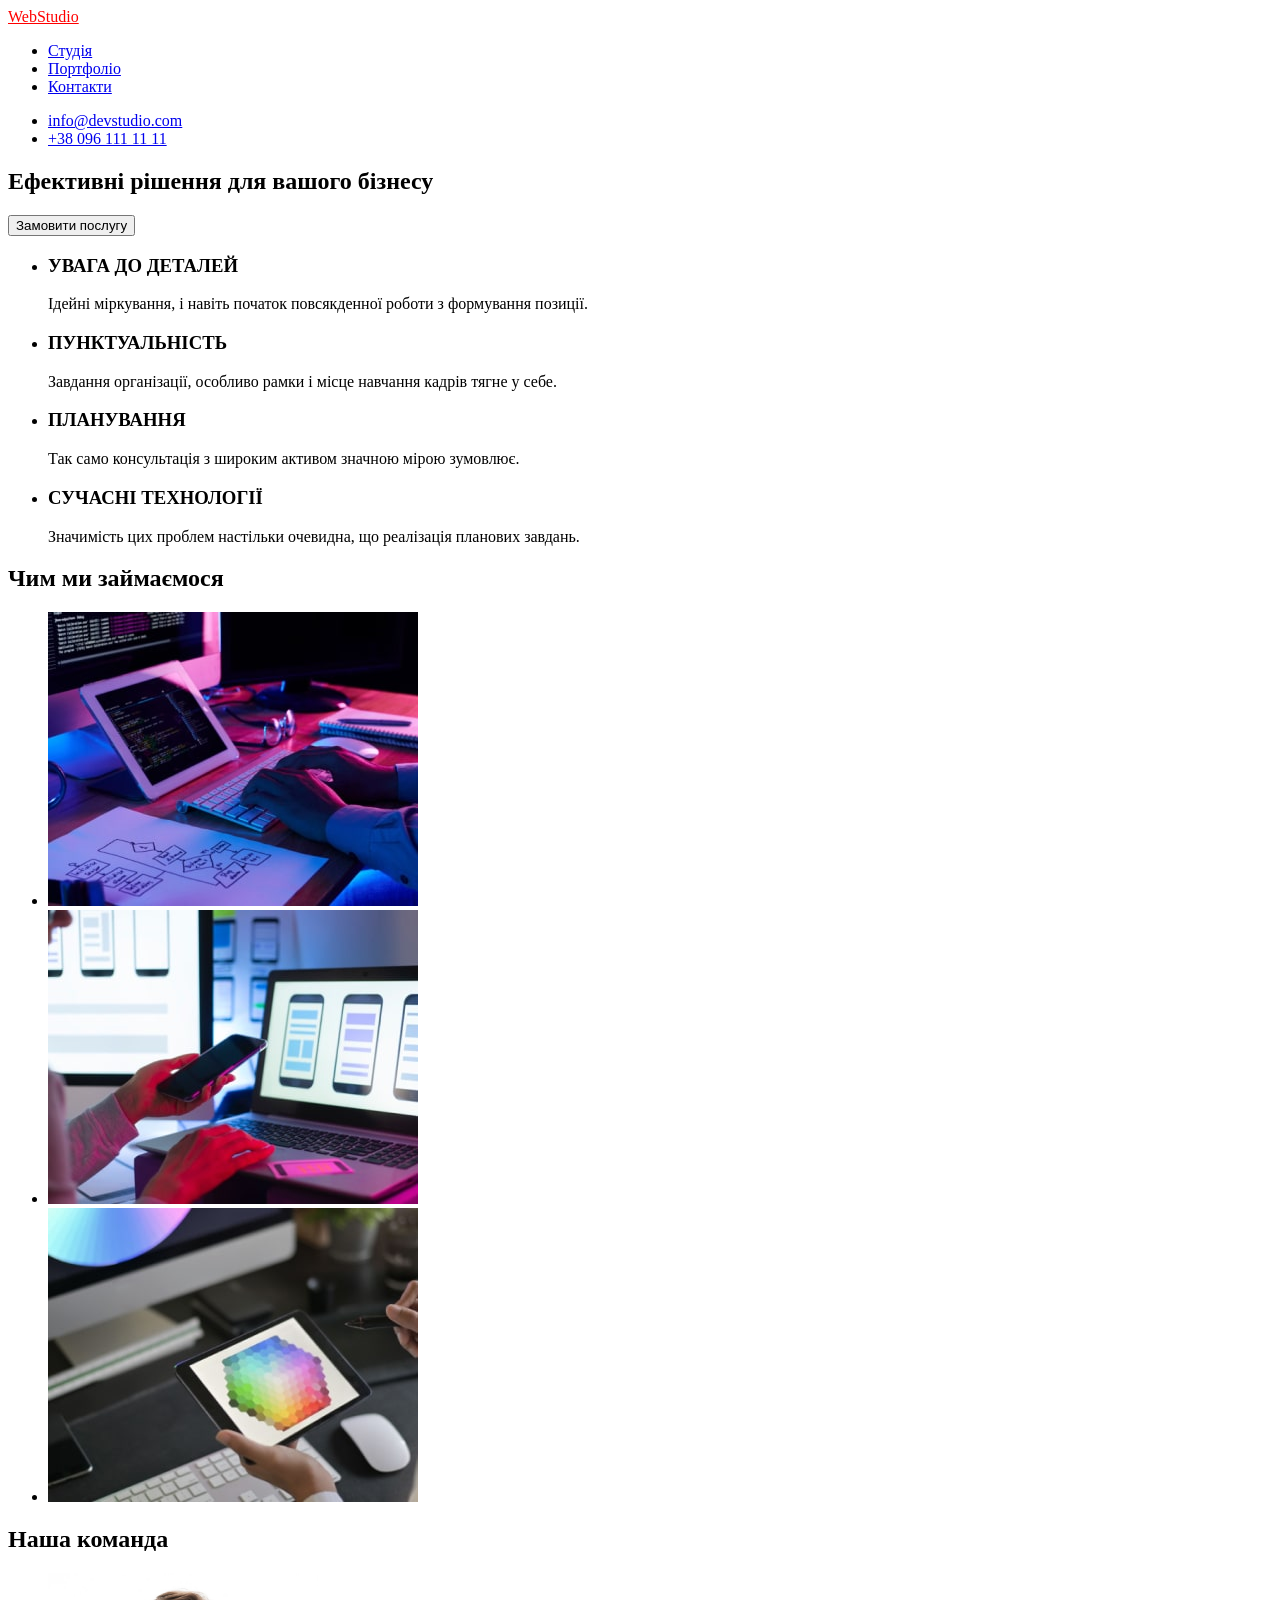
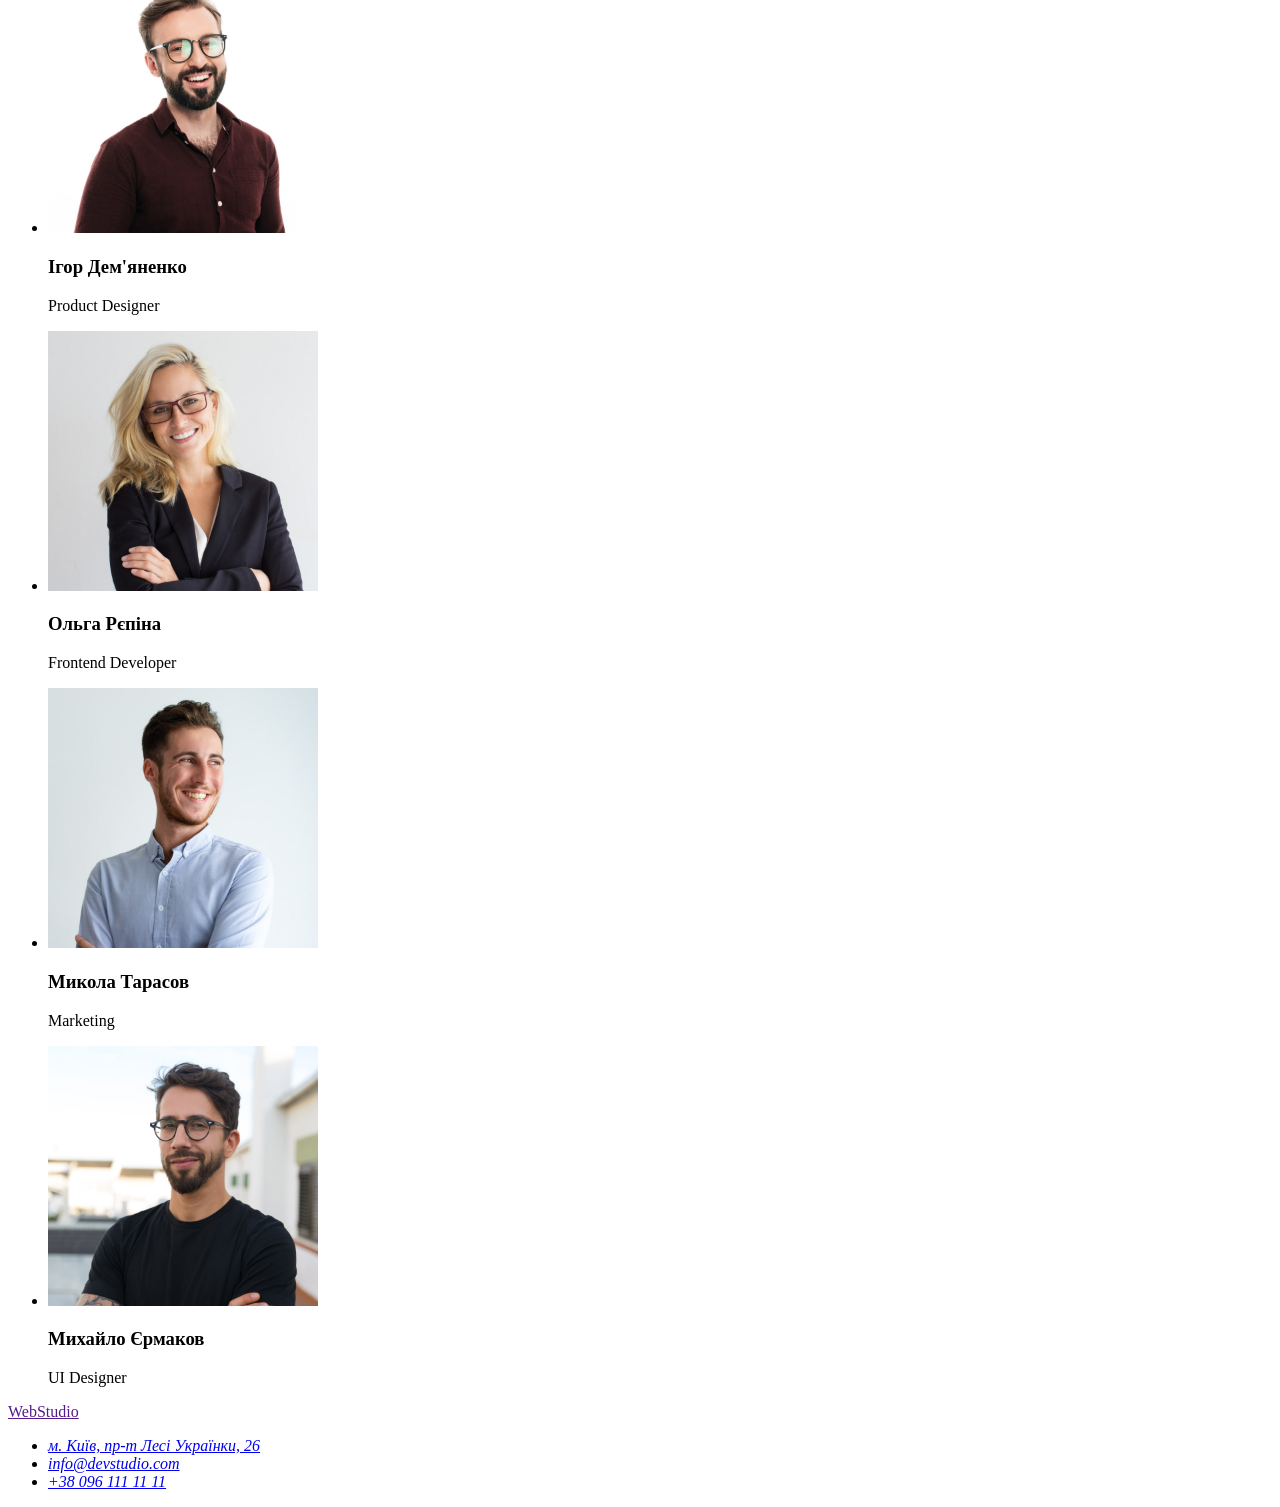
==== commit 38f9cc82: "test" ====
--- a/index.html
+++ b/index.html
@@ -1,266 +1,105 @@
 <!DOCTYPE html>
-<html lang="ru">
-  <head>
-    <meta charset="UTF-8" />
-    <meta name="viewport" content="width=device-width, initial-scale=1.0" />
-    <title>ВэбСтудия</title>
-    <link
-      href="https://fonts.googleapis.com/css2?family=Raleway:wght@700&family=Roboto:wght@400;500;700;900&display=swap"
-      rel="stylesheet"
-    />
-    <link rel="stylesheet" href="./css/normalize.css" />
-    <link rel="stylesheet" href="./css/styles.css" />
-  </head>
-  <body>
-    <!--ШАПКА САЙТА-->
-    <header class="header">
-      <nav class="navigation">
-        <a class="header-logo link" href="./index.html"
-          ><span class="header-logo-web">Web</span>Studio</a
-        >
-        <ul class="navigation-list">
-          <li class="navigation-list-item">
-            <a class="navigation-list-link link" href="./index.html">Студия</a>
-          </li>
-          <li class="navigation-list-item">
-            <a class="navigation-list-link link" href="./portfolio.html"
-              >Портфолио</a
-            >
-          </li>
-          <li class="navigation-list-item">
-            <a class="navigation-list-link link" href="./index.html"
-              >Контакты</a
-            >
-          </li>
-        </ul>
-      </nav>
-      <address class="header-adress">
-        <a class="header-tel link" href="tel:+380961111111"
-          >+38 096 111 11 11</a
-        >
-      </address>
-
-      <a class="header-mail link" href="">info@devstudio.com</a>
-    </header>
-    <main>
-      <!--Хироу секция-->
-      <section class="hero">
-        <h1 class="hero-title">
-          Эффективные решения <br />
-          для вашего бизнеса
-        </h1>
-        <button type="button" class="hero-btn">Заказать услугу</button>
-      </section>
-      <!--Детали-->
-      <section class="details">
-        <ul class="details-list">
-          <li class="details-list-item">
-            <img
-              class="details-list-img"
-              src="./images/details/antenna1.svg"
-              alt="антена"
-            />
-            <h3 class="details-list-title">Внимание к деталям</h3>
-            <p class="details-list-description">
-              Идейные соображения, а также начало повседневной работы по
-              формированию позиции.
-            </p>
-          </li>
-          <li class="details-list-item">
-            <img
-              class="details-list-img"
-              src="./images/details/clock1.svg"
-              alt="часы"
-            />
-            <h3 class="details-list-title">Пунктуальность</h3>
-            <p class="details-list-description">
-              Задача организации, в особенности же рамки и место обучения кадров
-              влечет за собой.
-            </p>
-          </li>
-          <li class="details-list-item">
-            <img
-              class="details-list-img"
-              src="./images/details/diagram1.svg"
-              alt="диаграмма"
-            />
-            <h3 class="details-list-title">Планирование</h3>
-            <p class="details-list-description">
-              Равным образом консультация с широким активом в значительной
-              степени обуславливает.
-            </p>
-          </li>
-          <li class="details-list-item">
-            <img
-              class="details-list-img"
-              src="./images/details/astronaut1.svg"
-              alt="астронавт"
-            />
-            <h3 class="details-list-title">Современные технологии</h3>
-            <p class="details-list-description">
-              Значимость этих проблем настолько очевидна, что реализация
-              плановых заданий.
-            </p>
-          </li>
-        </ul>
-      </section>
-      <!--чем мы занимаемся-->
-      <section class="about">
-        <h2 class="about-title">Чем мы занимаемся</h2>
-        <ul class="about-list">
-          <li class="about-list-item">
-            <img
-              src="./images/devices/nb.jpg"
-              alt="ноутбук"
-              width="370"
-              height="294"
-            />
-            <p class="about-list-description">Десктопные приложения</p>
-          </li>
-          <li class="about-list-item">
-            <img
-              src="./images/devices/mob.jpg"
-              alt="телефон"
-              width="370"
-              height="294"
-            />
-            <p class="about-list-description">Мобильные приложения</p>
-          </li>
-          <li class="about-list-item">
-            <img
-              src="./images/devices/pk.jpg"
-              alt="компьютер"
-              width="370"
-              height="294"
-            />
-            <p class="about-list-description">Дизайнерские</p>
-          </li>
-        </ul>
-      </section>
-      <!--наша команда-->
-      <section class="team">
-        <h2 class="team-title">Наша команда</h2>
-        <ul class="team-list">
-          <li class="team-list-item">
-            <img class="team-list-item-img" src="./images/team/Николай.jpg" alt="Фото" />
-            <h3 class="team-list-item-title">Николай Кучеренко</h3>
-            <p class="team-list-item-description">Product Designer</p>
-              <ul>
-                <li><a aria-label="инстаграмм ссылка" href="">
-                 <img src="./images/social-apps/Ellipse11.svg" alt="инстаграм" /></a></li>
-               <li><a aria-label="твиттер ссылка" href=""><img src="./images/social-apps/Ellipse(1).svg" alt="твитер" /></a></li>
-               <li><a aria-label="фейсбук ссылка" href=""><img src="./images/social-apps/Ellipse(2).svg" alt="фуйсбук" /></a></li>
-               <li><a aria-label="линкендин ссылка" href=""><img src="./images/social-apps/Ellipse(3).svg" alt="линкэдин" /></a>
-               </li></li>
-              </ul>
-          <li class="team-list-item">
-            <img class="team-list-item-img"  src="./images/team/Ольга.jpg" alt="фото" />
-            <h3 class="team-list-item-title">Ольга Иванова</h3>
-            <p class="team-list-item-description">Frontend Developer</p>
+<html lang="uk">
+<head>
+    <meta charset="UTF-8">
+    <meta http-equiv="X-UA-Compatible" content="IE=edge">
+    <meta name="viewport" content="width=device-width, initial-scale=1.0">
+    <link rel="preconnect" href="https://fonts.googleapis.com">
+    <link rel="preconnect" href="https://fonts.gstatic.com" crossorigin>
+    <link href="https://fonts.googleapis.com/css2?family=Raleway:wght@700&family=Roboto:wght@400;500;700;900&display=swap"
+      rel="stylesheet">
+    <link rel="stylesheet" href="./css/style.css">
+    <title>Document</title>
+</head>
+<body>
+  <header>
+  <a href="#" class="logo">WebStudio</a>
+  <nav>
+    <ul>
+        <li><a href="#">Студія</a></li>
+        <li><a href="#">Портфоліо</a></li>
+        <li><a href="#">Контакти</a></li>
+    </ul>
+  </nav>
+  <ul>
+    <li><a href="mailto:info@devstudio.com">info@devstudio.com</a></li>
+    <li><a href="tel:+380961111111">+38 096 111 11 11</a></li>
+  </ul>
+</header>
+     <main>
+        <section>
+            <h1>Ефективні рішення для вашого бізнесу</h1>
+            <button type="button">Замовити послугу</button>
+        </section>
+        <section>
             <ul>
-              <li><a aria-label="инстаграмм ссылка" href="">
-                  <img src="./images/social-apps/Ellipse11.svg" alt="инстаграм" /></a></li>
-              <li><a aria-label="твиттер ссылка" href=""><img src="./images/social-apps/Ellipse(1).svg" alt="твитер" /></a></li>
-              <li><a aria-label="фейсбук ссылка" href=""><img src="./images/social-apps/Ellipse(2).svg" alt="фуйсбук" /></a></li>
-              <li><a aria-label="линкендин ссылка" href=""><img src="./images/social-apps/Ellipse(3).svg" alt="линкэдин" /></a>
-              </li>
-              </li>
+                <li>
+                    <h3>УВАГА ДО ДЕТАЛЕЙ</h3>
+                    <p>Ідейні міркування, і навіть початок повсякденної роботи з формування позиції.</p>
+                </li>
+                <li>
+                  <h3>ПУНКТУАЛЬНІСТЬ</h3>
+                  <p>Завдання організації, особливо рамки і місце навчання кадрів тягне у себе.</p>
+                </li>
+                <li>
+                  <h3>ПЛАНУВАННЯ</h3>
+                  <p>Так само консультація з широким активом значною мірою зумовлює.</p>
+                </li>
+                <li>
+                  <h3>СУЧАСНІ ТЕХНОЛОГІЇ</h3>
+                  <p>Значимість цих проблем настільки очевидна, що реалізація планових завдань.</p>
+                </li>
             </ul>
-          </li>
-          <li class="team-list-item">
-            <img class="team-list-item-img"  src="./images/team/Андрей.jpg" alt="фото" />
-            <h3 class="team-list-item-title">Андрей Шевченко</h3>
-            <p class="team-list-item-description">Marketing</p>
-            <ul>
-              <li><a aria-label="инстаграмм ссылка" href="">
-                  <img src="./images/social-apps/Ellipse11.svg" alt="инстаграм" /></a></li>
-              <li><a aria-label="твиттер ссылка" href=""><img src="./images/social-apps/Ellipse(1).svg" alt="твитер" /></a></li>
-              <li><a aria-label="фейсбук ссылка" href=""><img src="./images/social-apps/Ellipse(2).svg" alt="фуйсбук" /></a></li>
-              <li><a aria-label="линкендин ссылка" href=""><img src="./images/social-apps/Ellipse(3).svg" alt="линкэдин" /></a>
-              </li>
-              </li>
-            </ul>
-          </li class="team-list-item">
-          <li>
-            <img class="team-list-item-img"  src="./images/team/Иван.jpg" alt="фото" />
-
-            <h3 class="team-list-item-title">Иван Николаев</h3>
-            <p class="team-list-item-description">UI Designer</p>
-            <ul>
-              <li><a aria-label="инстаграмм ссылка" href="">
-                  <img src="./images/social-apps/Ellipse11.svg" alt="инстаграм" /></a></li>
-              <li><a aria-label="твиттер ссылка" href=""><img src="./images/social-apps/Ellipse(1).svg" alt="твитер" /></a></li>
-              <li><a aria-label="фейсбук ссылка" href=""><img src="./images/social-apps/Ellipse(2).svg" alt="фуйсбук" /></a></li>
-              <li><a aria-label="линкендин ссылка" href=""><img src="./images/social-apps/Ellipse(3).svg" alt="линкэдин" /></a>
-              </li>
-              </li>
-            </ul>
-          </li>
-        </ul>
-      </section>
-      <!--постоянные клиенты-->
-      <section class="clients" >
-        <h2 class="clients-title">Постоянные клиенты</h2>
-        <ul class="clients-list">
-          <li class="clients-list-item">
-            <a class="clients-item-list-link" href=""> <img src="./images/clients/logo1.svg" alt="лого" /></a>
-          </li>
-          <li class="clients-list-item">
-            <a class="clients-item-list-link" href=""> <img src="./images/clients/logo2.svg" alt="лого" /></a>
-          </li>
-          <li class="clients-list-item">
-            <a class="clients-item-list-link" href=""> <img src="./images/clients/logo3.svg" alt="лого" /></a>
-          </li>
-          <li class="clients-list-item">
-            <a class="clients-item-list-link" href=""> <img src="./images/clients/logo4.svg" alt="лого" /></a>
-          </li>
-          <li class="clients-list-item">
-            <a class="clients-item-list-link" href=""> <img src="./images/clients/logo5.svg" alt="лого" /></a>
-          </li>
-          <li class="clients-list-item">
-            <a class="clients-item-list-link" href=""> <img src="./images/clients/logo6.svg" alt="лого" /></a>
-          </li>
-        </ul>
-      </section>
-    </main>
-    <!--футер-->
-    <footer>
-      <section class="footer-adress">
-        <a class="footer-logo link" href=""><span class="footer-logo-web">Web</span>Studio</a>
-        <p class="footer-adress">г. Киев, пр-т Леси Украинки, 26</p>
-        <a class="footer-mail" href="">info@example.com</a>
-        <a class="footer-tel" href="">+38 099 111 11 11</a>
-      </section>
-      <section class="footer-join">
-        <h3 class="footer-join-subtitle" >присоединяйтесь</h3>
-        <a href="">
-          <img src="./images/social-apps/Ellipse11.svg" alt="инстаграм"
-        /></a>
-
-        <a href=""
-          ><img src="./images/social-apps/Ellipse(1).svg" alt="твитер"
-        /></a>
-
-        <a href=""
-          ><img src="./images/social-apps/Ellipse(2).svg" alt="фуйсбук"
-        /></a>
-
-        <a href=""
-          ><img src="./images/social-apps/Ellipse(3).svg" alt="линкэдин"
-        /></a>
-      </section>
-      <section class="footer-form">
-        <h3 class="footer-form-subtitle">Подпишитесь на рассылку</h3>
-        <a href="">E-mail</a>
-        <button class="footer-form-btn" type="button" > 
-          Подписаться
-          <img src="./images/icon-send/icon-send.svg" alt="icon-send" />
-        </button>
-      </section>
-    </footer>
-  </body>
-</html>
-<!--
-Roboto 400, 500, 700, 900
-Raleway 700
--->
+        </section>
+        <section>
+          <h2>Чим ми займаємося</h2>
+          <ul>
+            <li><img src="./images/main/about/box1.jpg" width="370" height="294" alt="dev"></li>
+            <li><img src="./images/main/about/box2.jpg" width="370" height="294" alt="apps"></li>
+            <li><img src="./images/main/about/box3.jpg" width="370" height="294" alt="games"></li>
+          </ul>
+        </section>
+        <section>
+          <h2>Наша команда</h2>
+          <ul>
+            <li>
+              <img src="./images/main/team/igor.jpg" width="270" height="260" alt="igor">
+              <h3>Ігор Дем'яненко</h3>
+              <p>Product Designer</p>
+            </li>
+            <li>
+              <img src="./images/main/team/olga.jpg" width="270" height="260" alt="olga">
+              <h3>Ольга Рєпіна</h3>
+              <p>Frontend Developer</p>
+            </li>
+            <li>
+              <img src="./images/main/team/mykola.jpg" width="270" height="260" alt="mykola">
+              <h3>Микола Тарасов</h3>
+              <p>Marketing</p>
+            </li>
+            <li>
+              <img src="./images/main/team/mikailo.jpg" width="270" height="260" alt="mikhailo">
+              <h3>Михайло Єрмаков</h3>
+              <p>UI Designer</p>
+            </li>
+          </ul>
+        </section>
+     </main>
+   <footer>
+    <a href="">WebStudio</a>
+        <address>
+          <ul>
+            <li>
+              <a href="https://goo.gl/maps/GNutSAx9qhBjgG4X9" target="_blank" rel="noopener noreferrer">м. Київ, пр-т Лесі Українки, 26</a>
+            </li>
+            <li>
+              <a href="mailto:info@devstudio.com">info@devstudio.com</a>
+            </li>
+            <li>
+              <a href="tel:+380961111111">+38 096 111 11 11</a>
+            </li>
+          </ul>
+        </address>
+   </footer>
+</body>
+</html>
--- a/css/style.css
+++ b/css/style.css
@@ -0,0 +1,3 @@
+.logo{
+    color: red;
+}
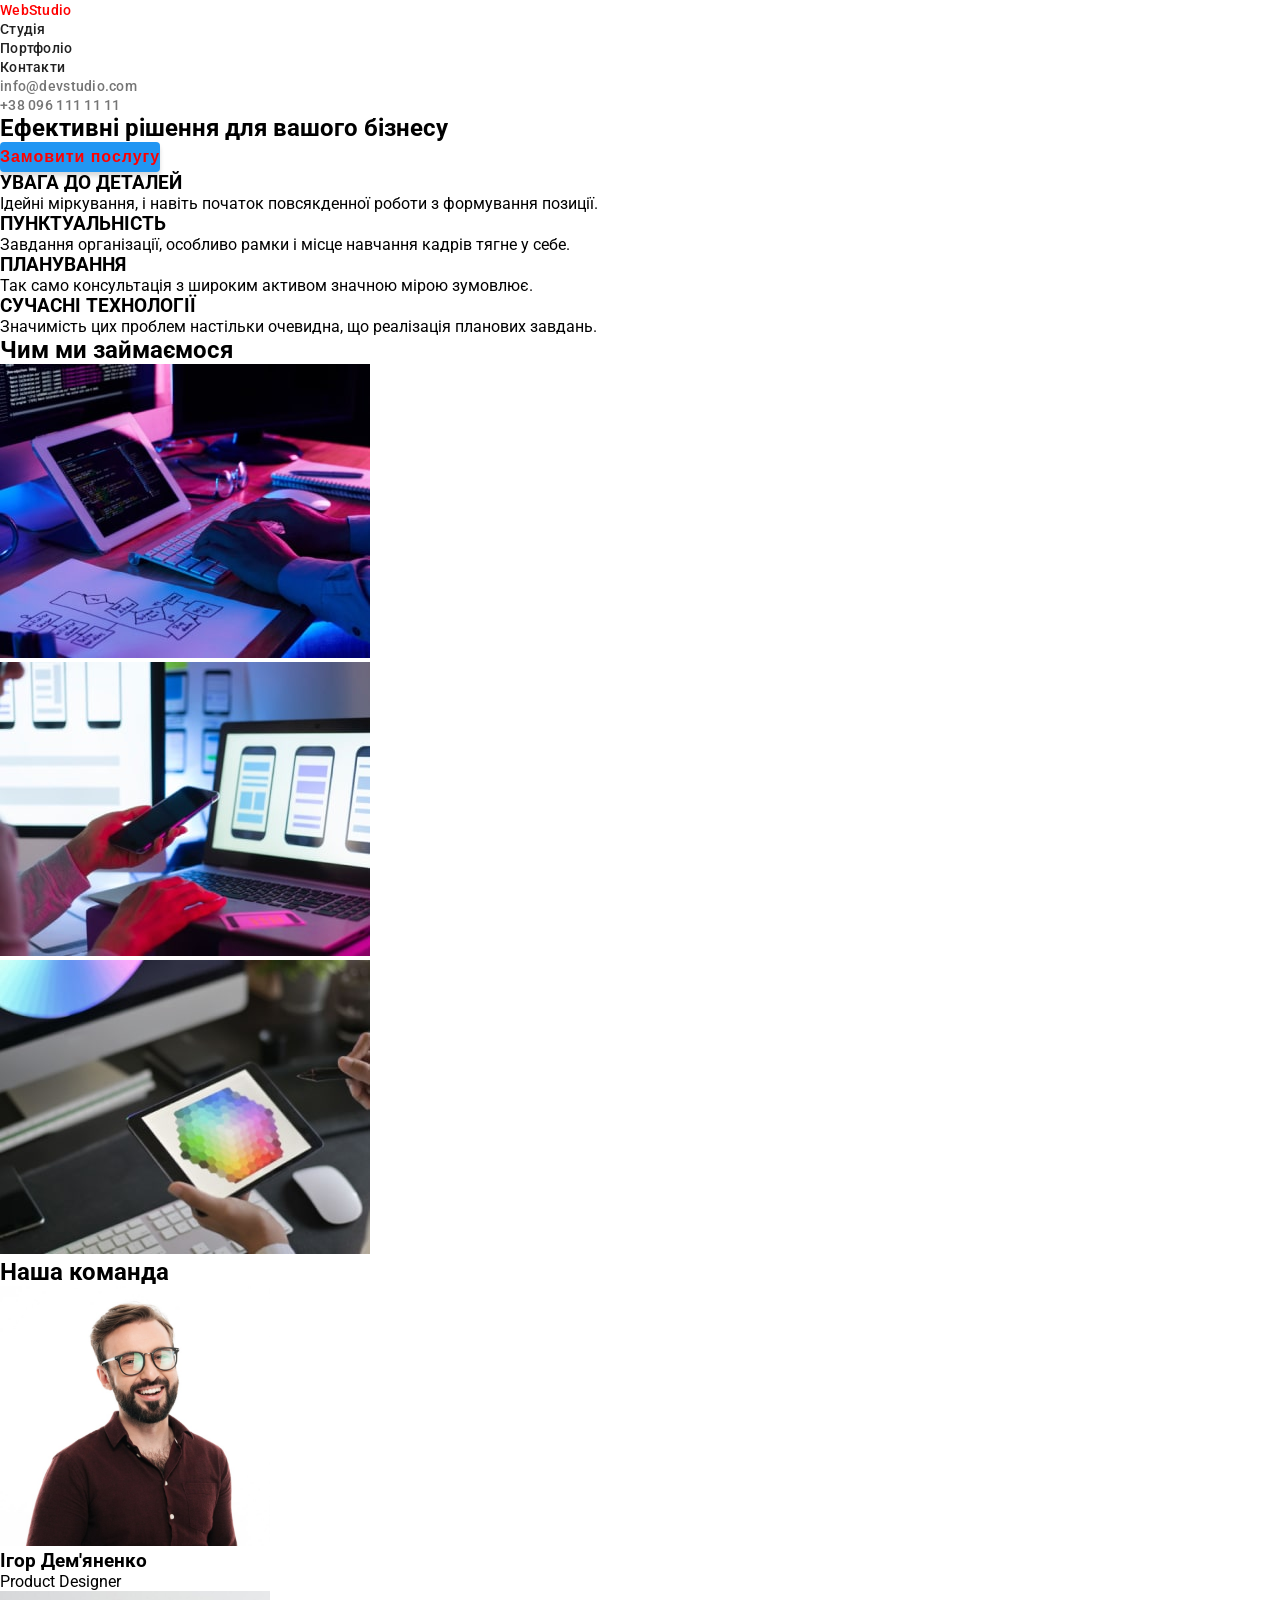
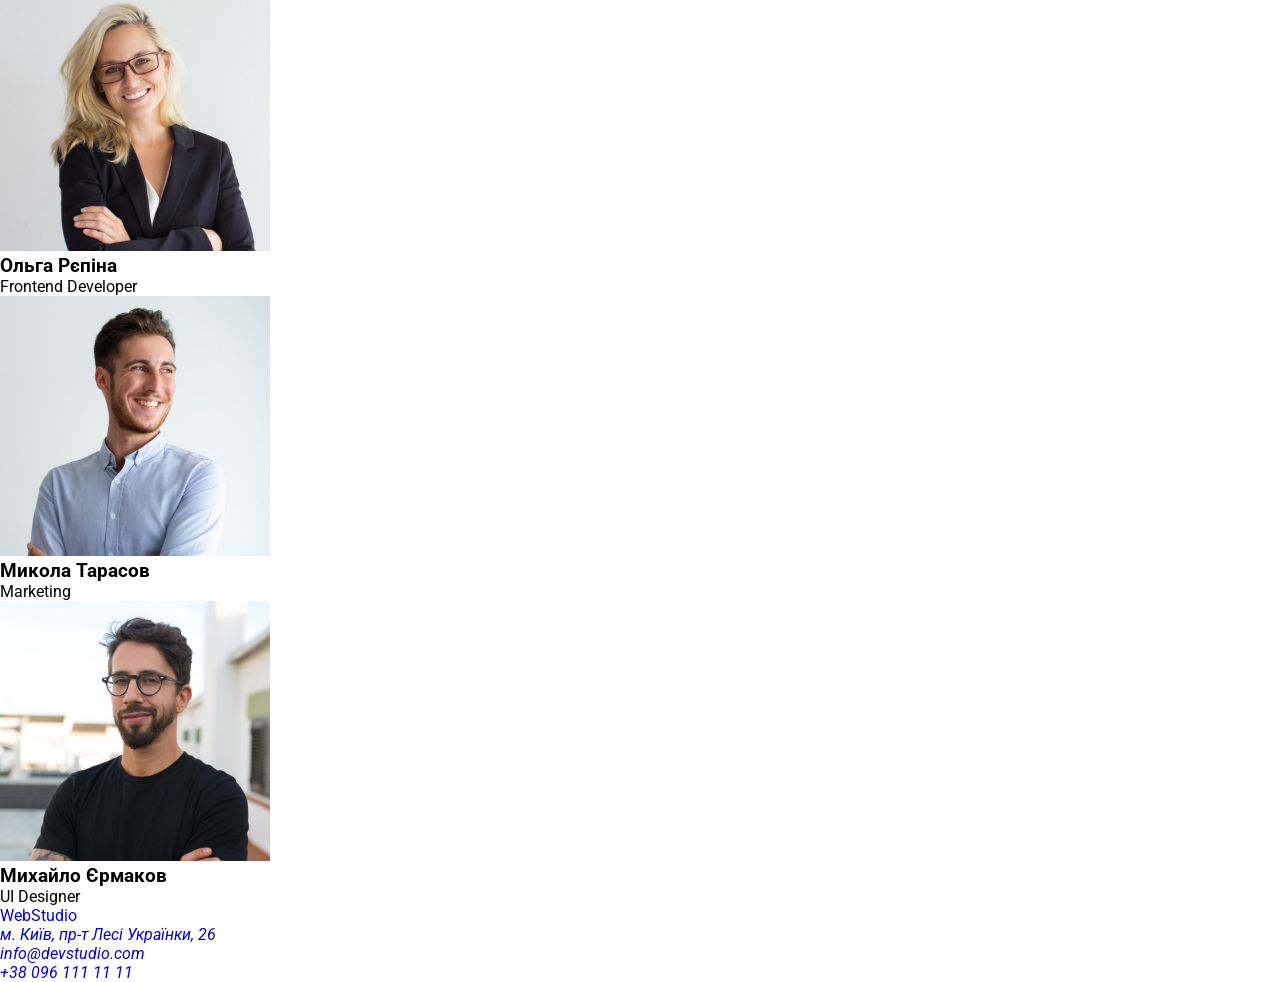
==== commit 5c2310e1: "update" ====
--- a/index.html
+++ b/index.html
@@ -12,26 +12,27 @@
     <title>Document</title>
 </head>
 <body>
-  <header>
-  <a href="#" class="logo">WebStudio</a>
+  <header class="header">
+  <a href="./index.html" class="logo">WebStudio</a>
   <nav>
-    <ul>
-        <li><a href="#">Студія</a></li>
-        <li><a href="#">Портфоліо</a></li>
-        <li><a href="#">Контакти</a></li>
+    <ul class="header-nav">
+        <li><a class="header-nav-link" href="./index.html">Студія</a></li>
+        <li><a class="header-nav-link" href="#">Портфоліо</a></li>
+        <li><a class="header-nav-link" href="#">Контакти</a></li>
     </ul>
   </nav>
-  <ul>
-    <li><a href="mailto:info@devstudio.com">info@devstudio.com</a></li>
-    <li><a href="tel:+380961111111">+38 096 111 11 11</a></li>
+  <ul class="header-contact">
+    <li><a class="header-contact-link" href="mailto:info@devstudio.com">info@devstudio.com</a></li>
+    <li><a class="header-contact-link" href="tel:+380961111111">+38 096 111 11 11</a></li>
   </ul>
 </header>
      <main>
-        <section>
+        <section class="hero">
             <h1>Ефективні рішення для вашого бізнесу</h1>
-            <button type="button">Замовити послугу</button>
+            <button class="hero-btn" type="button">Замовити послугу</button>
         </section>
         <section>
+          <h2 hidden>Perevagy</h2>
             <ul>
                 <li>
                     <h3>УВАГА ДО ДЕТАЛЕЙ</h3>
@@ -86,7 +87,7 @@
         </section>
      </main>
    <footer>
-    <a href="">WebStudio</a>
+    <a href="./index.html">WebStudio</a>
         <address>
           <ul>
             <li>
--- a/css/style.css
+++ b/css/style.css
@@ -1,3 +1,78 @@
+body{
+    font-family: 'Roboto', sans-serif;
+}
 .logo{
     color: red;
+}
+a {
+    text-decoration: none;
+}
+.list{
+    list-style: none;
+}
+
+ul{
+    list-style: none;
+}
+.header {
+
+}
+
+.logo {
+
+}
+
+.header-nav {
+
+}
+
+.header-nav-link {
+        color: #212121;
+}
+
+.header-nav-link:hover,
+.header-nav-link:focus {
+    color: #2196F3;
+}
+.header-nav-link:active{
+    color: aquamarine;
+}
+h1,h2,h3,h4{
+    margin: 0;
+}
+*{
+    margin: 0;
+    padding: 0;
+}
+.header a{
+font-weight: 500;
+    font-size: 14px;
+    line-height: 1.1428;
+    letter-spacing: 0.02em;
+}
+.header-contact-link {
+
+
+    color: #757575;
+}
+.header-contact-link:hover,
+.header-contact-link:focus {
+    color: var(--color-blue);
+}
+/* ---------hero--------- */
+.hero-btn {
+font-weight: 700;
+    font-size: 16px;
+    line-height: 1.875;
+    
+    letter-spacing: 0.06em;
+
+    color: red;
+    border: none;
+    background: #2196F3;
+        box-shadow: 0px 4px 4px rgba(0, 0, 0, 0.15);
+        border-radius: 4px;
+}
+:root{
+    --color-blue: #2196F3;
 }
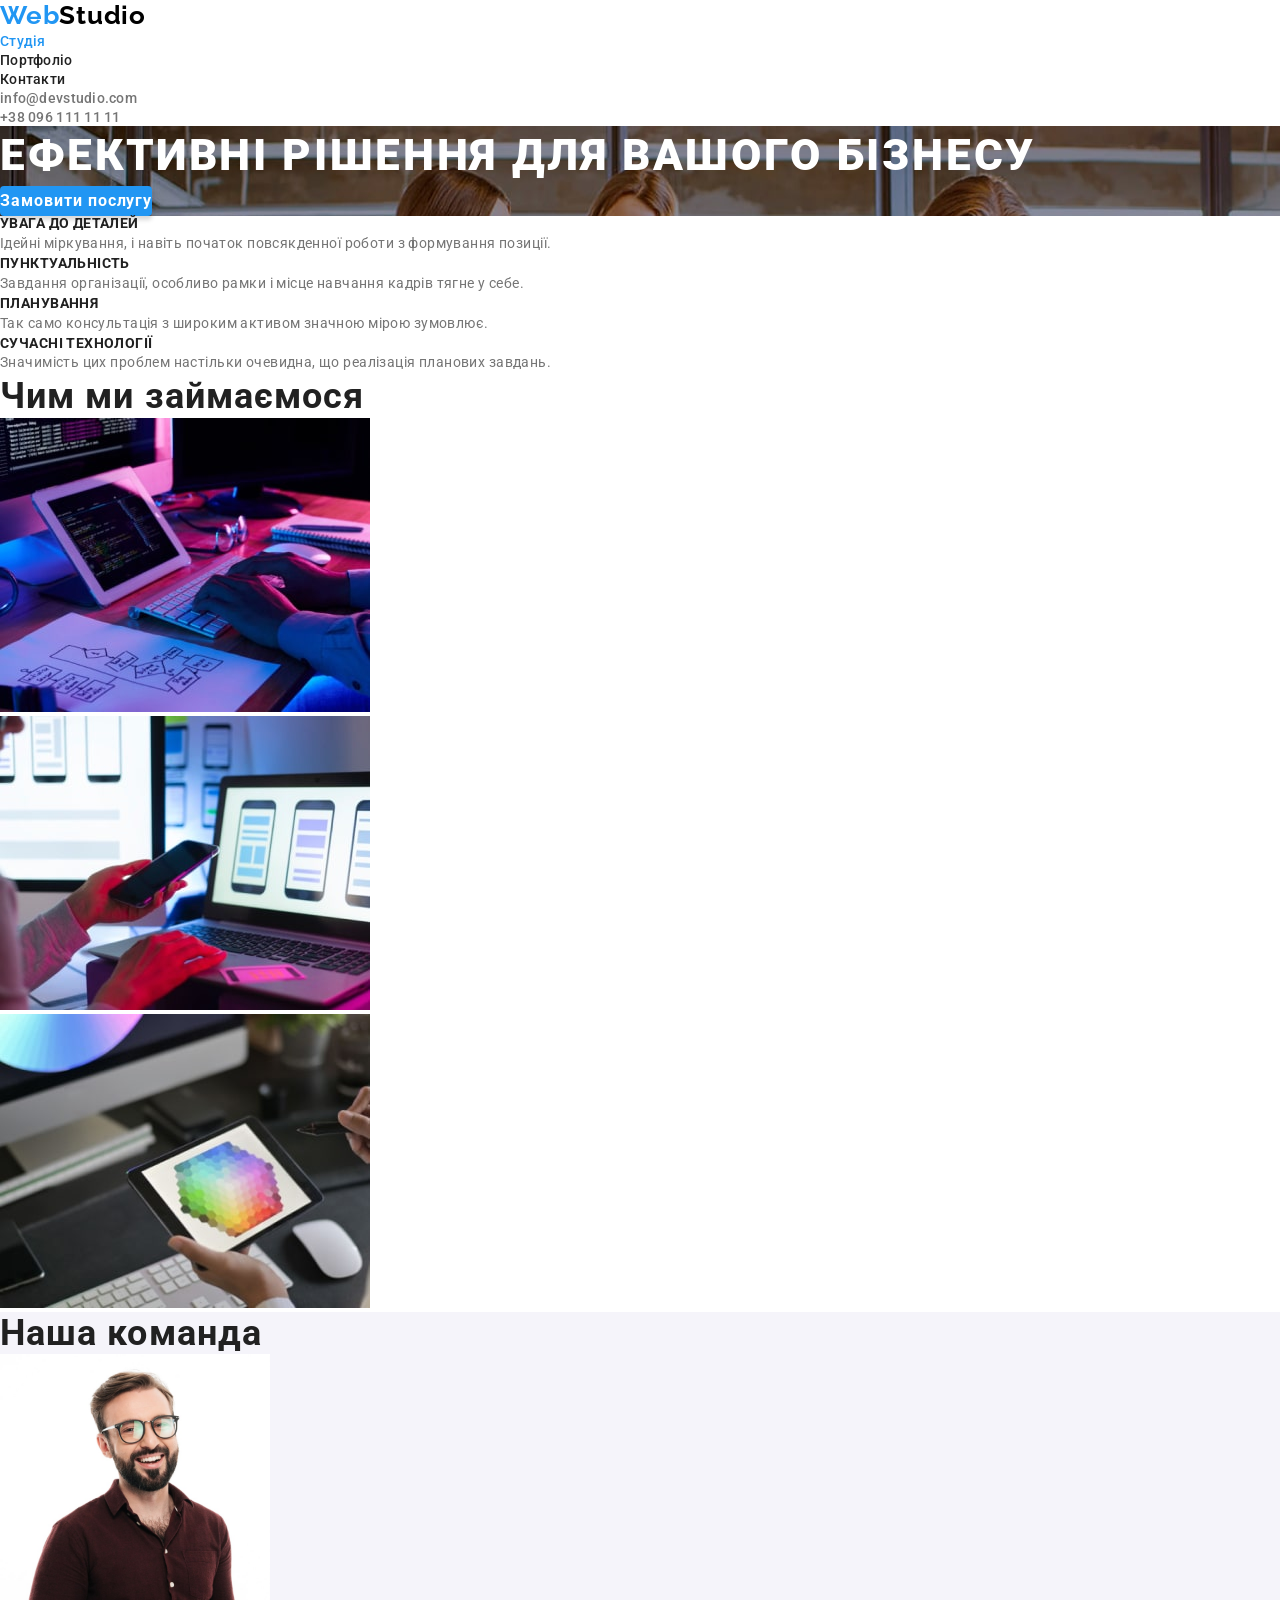
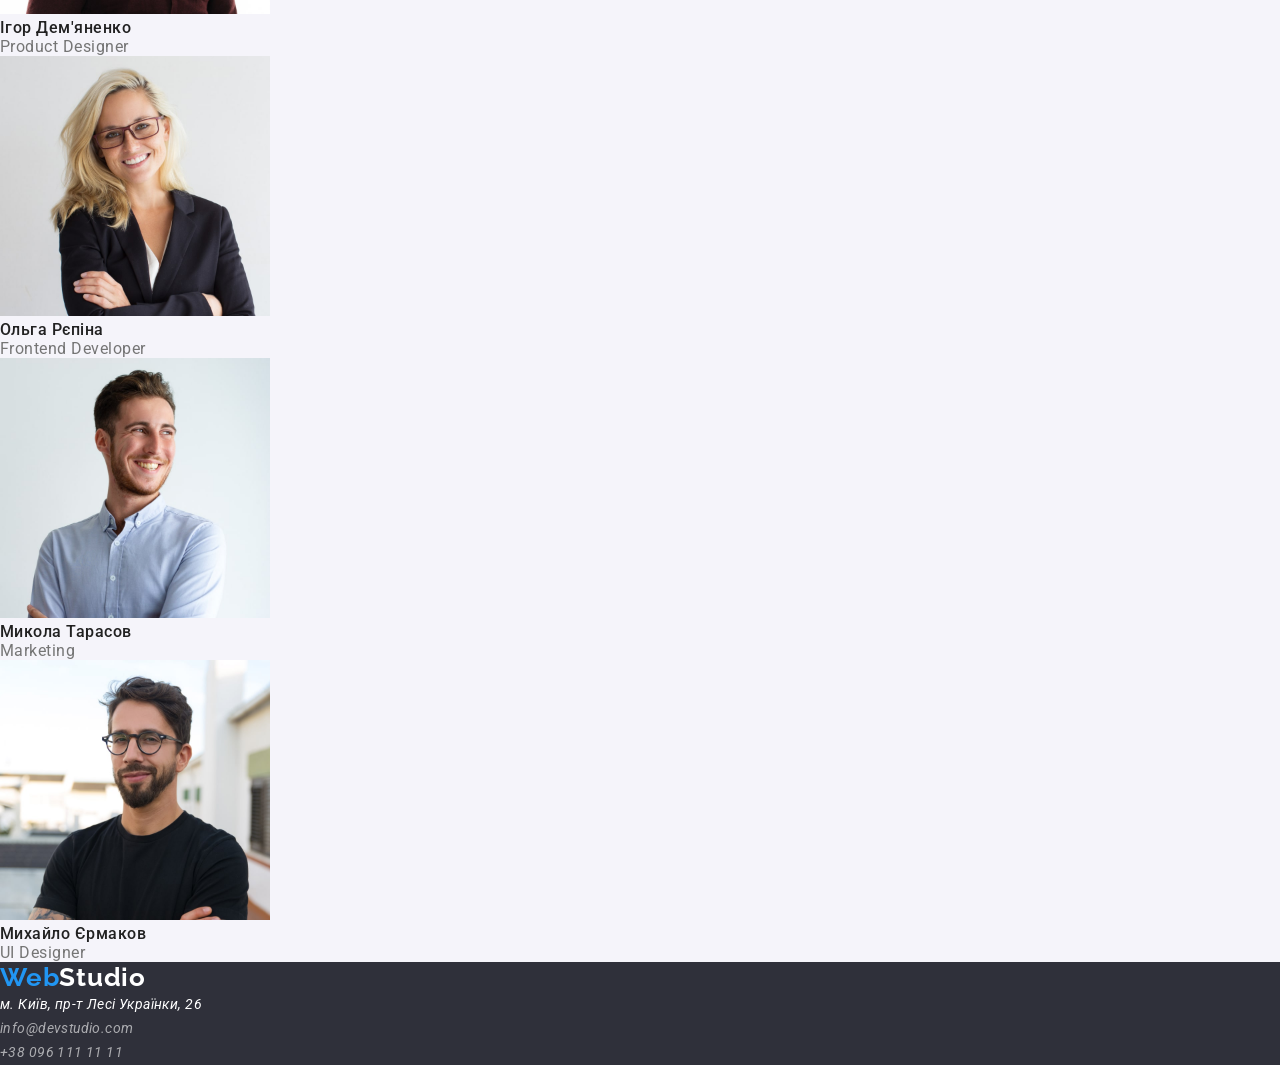
==== commit 7fa1f853: "save" ====
--- a/index.html
+++ b/index.html
@@ -13,11 +13,11 @@
 </head>
 <body>
   <header class="header">
-  <a href="./index.html" class="logo">WebStudio</a>
+  <a href="./index.html" class="header-logo"><span class="logo-blue">Web</span>Studio</a>
   <nav>
     <ul class="header-nav">
-        <li><a class="header-nav-link" href="./index.html">Студія</a></li>
-        <li><a class="header-nav-link" href="#">Портфоліо</a></li>
+        <li><a class="header-nav-link current" href="./index.html">Студія</a></li>
+        <li><a class="header-nav-link" href="./portfolio.html">Портфоліо</a></li>
         <li><a class="header-nav-link" href="#">Контакти</a></li>
     </ul>
   </nav>
@@ -28,76 +28,76 @@
 </header>
      <main>
         <section class="hero">
-            <h1>Ефективні рішення для вашого бізнесу</h1>
+            <h1 class="hero-title">Ефективні рішення для вашого бізнесу</h1>
             <button class="hero-btn" type="button">Замовити послугу</button>
         </section>
-        <section>
+        <section class="perevagy">
           <h2 hidden>Perevagy</h2>
-            <ul>
+            <ul class="perevagy-list">
                 <li>
-                    <h3>УВАГА ДО ДЕТАЛЕЙ</h3>
-                    <p>Ідейні міркування, і навіть початок повсякденної роботи з формування позиції.</p>
+                    <h3 class="perevagy-title">УВАГА ДО ДЕТАЛЕЙ</h3>
+                    <p class="perevagy-about">Ідейні міркування, і навіть початок повсякденної роботи з формування позиції.</p>
                 </li>
                 <li>
-                  <h3>ПУНКТУАЛЬНІСТЬ</h3>
-                  <p>Завдання організації, особливо рамки і місце навчання кадрів тягне у себе.</p>
+                  <h3 class="perevagy-title">ПУНКТУАЛЬНІСТЬ</h3>
+                  <p class="perevagy-about">Завдання організації, особливо рамки і місце навчання кадрів тягне у себе.</p>
                 </li>
                 <li>
-                  <h3>ПЛАНУВАННЯ</h3>
-                  <p>Так само консультація з широким активом значною мірою зумовлює.</p>
+                  <h3 class="perevagy-title">ПЛАНУВАННЯ</h3>
+                  <p class="perevagy-about">Так само консультація з широким активом значною мірою зумовлює.</p>
                 </li>
                 <li>
-                  <h3>СУЧАСНІ ТЕХНОЛОГІЇ</h3>
-                  <p>Значимість цих проблем настільки очевидна, що реалізація планових завдань.</p>
+                  <h3 class="perevagy-title">СУЧАСНІ ТЕХНОЛОГІЇ</h3>
+                  <p class="perevagy-about">Значимість цих проблем настільки очевидна, що реалізація планових завдань.</p>
                 </li>
             </ul>
         </section>
-        <section>
-          <h2>Чим ми займаємося</h2>
+        <section class="about">
+          <h2 class="about-title">Чим ми займаємося</h2>
           <ul>
             <li><img src="./images/main/about/box1.jpg" width="370" height="294" alt="dev"></li>
             <li><img src="./images/main/about/box2.jpg" width="370" height="294" alt="apps"></li>
             <li><img src="./images/main/about/box3.jpg" width="370" height="294" alt="games"></li>
           </ul>
         </section>
-        <section>
-          <h2>Наша команда</h2>
+        <section class="team">
+          <h2 class="team-title">Наша команда</h2>
           <ul>
             <li>
               <img src="./images/main/team/igor.jpg" width="270" height="260" alt="igor">
-              <h3>Ігор Дем'яненко</h3>
-              <p>Product Designer</p>
+              <h3 class="team-subtitle">Ігор Дем'яненко</h3>
+              <p class="team-about">Product Designer</p>
             </li>
             <li>
               <img src="./images/main/team/olga.jpg" width="270" height="260" alt="olga">
-              <h3>Ольга Рєпіна</h3>
-              <p>Frontend Developer</p>
+              <h3 class="team-subtitle">Ольга Рєпіна</h3>
+              <p class="team-about">Frontend Developer</p>
             </li>
             <li>
               <img src="./images/main/team/mykola.jpg" width="270" height="260" alt="mykola">
-              <h3>Микола Тарасов</h3>
-              <p>Marketing</p>
+              <h3 class="team-subtitle">Микола Тарасов</h3>
+              <p class="team-about">Marketing</p>
             </li>
             <li>
               <img src="./images/main/team/mikailo.jpg" width="270" height="260" alt="mikhailo">
-              <h3>Михайло Єрмаков</h3>
-              <p>UI Designer</p>
+              <h3 class="team-subtitle">Михайло Єрмаков</h3>
+              <p class="team-about">UI Designer</p>
             </li>
           </ul>
         </section>
      </main>
-   <footer>
-    <a href="./index.html">WebStudio</a>
+   <footer class="footer">
+  <a href="./index.html" class="footer-logo"><span class="logo-blue">Web</span>Studio</a>
         <address>
           <ul>
             <li>
-              <a href="https://goo.gl/maps/GNutSAx9qhBjgG4X9" target="_blank" rel="noopener noreferrer">м. Київ, пр-т Лесі Українки, 26</a>
+              <a class="footer-address" href="https://goo.gl/maps/GNutSAx9qhBjgG4X9" target="_blank" rel="noopener noreferrer">м. Київ, пр-т Лесі Українки, 26</a>
             </li>
             <li>
-              <a href="mailto:info@devstudio.com">info@devstudio.com</a>
+              <a class="footer-contact-link" href="mailto:info@devstudio.com">info@devstudio.com</a>
             </li>
             <li>
-              <a href="tel:+380961111111">+38 096 111 11 11</a>
+              <a class="footer-contact-link" href="tel:+380961111111">+38 096 111 11 11</a>
             </li>
           </ul>
         </address>
--- a/css/style.css
+++ b/css/style.css
@@ -1,78 +1,202 @@
 body{
     font-family: 'Roboto', sans-serif;
-}
-.logo{
-    color: red;
-}
-a {
+    color: #212121;
+}
+a{
     text-decoration: none;
 }
-.list{
-    list-style: none;
-}
-
 ul{
     list-style: none;
 }
-.header {
-
-}
-
-.logo {
-
-}
-
-.header-nav {
-
-}
-
+h1,
+h2,
+h3,
+h4 {
+    margin: 0;
+}
+* {
+    margin: 0;
+    padding: 0;
+}
+:root {
+    --color-blue: #2196F3;
+    --color-grey: #757575;
+}
+/* -----------header----------- */
+.header-logo {
+    font-family: 'Raleway';
+    font-style: normal;
+    font-weight: 700;
+    font-size: 26px;
+    line-height: 1.19;
+    letter-spacing: 0.03em;
+    color: #000000;
+}
+.logo-blue{
+    color: #2196F3;
+}
 .header-nav-link {
-        color: #212121;
-}
-
+    color: #212121;
+}
 .header-nav-link:hover,
 .header-nav-link:focus {
-    color: #2196F3;
+    color: var(--color-blue);
 }
 .header-nav-link:active{
     color: aquamarine;
 }
-h1,h2,h3,h4{
-    margin: 0;
-}
-*{
-    margin: 0;
-    padding: 0;
-}
-.header a{
+.header-nav-link{
+    font-weight: 500; 
+    font-size: 14px;
+    line-height: 1.14;
+    letter-spacing: 0.02em;
+}
+.header-contact-link {
 font-weight: 500;
     font-size: 14px;
-    line-height: 1.1428;
+    line-height: 1.14;
     letter-spacing: 0.02em;
-}
-.header-contact-link {
-
-
-    color: #757575;
+    color: var(--color-grey);
 }
 .header-contact-link:hover,
 .header-contact-link:focus {
     color: var(--color-blue);
 }
+.current {
+    color: var(--color-blue);
+}
 /* ---------hero--------- */
+.hero{
+    background-image: url(../images/main/background.jpg);
+}
+.hero-title{
+    font-weight: 900;
+    font-size: 44px;
+    line-height: 1.36;
+    letter-spacing: 0.06em;
+    text-transform: uppercase;
+    color: #FFFFFF;
+}
 .hero-btn {
-font-weight: 700;
-    font-size: 16px;
-    line-height: 1.875;
-    
+    font-family: inherit;
+    font-weight: 700;
+    font-size: 16px;
+    line-height: 1.88;
     letter-spacing: 0.06em;
-
-    color: red;
+    cursor: pointer;
+    color: #FFFFFF;
     border: none;
-    background: #2196F3;
-        box-shadow: 0px 4px 4px rgba(0, 0, 0, 0.15);
-        border-radius: 4px;
-}
-:root{
-    --color-blue: #2196F3;
+    background: var(--color-blue);
+    box-shadow: 0px 4px 4px rgba(0, 0, 0, 0.15);
+    border-radius: 4px;
+}
+/* -------perevagy------- */
+.perevagy-title{
+    font-weight: 700;
+    font-size: 14px;
+    line-height: 1.14;
+    letter-spacing: 0.03em;
+    text-transform: uppercase;
+}
+.perevagy-about{
+    font-weight: 400;
+    font-size: 14px;
+    line-height: 1.71;
+    letter-spacing: 0.03em;
+    color: var(--color-grey);
+}
+/* ------------about------------- */
+.about-title{
+    font-weight: 700;
+    font-size: 36px;
+    line-height: 1.17;
+    letter-spacing: 0.03em;
+}
+/* -----------team------------ */
+.team{
+    background-color: #F5F4FA;
+}
+.team-title{
+    font-weight: 700;
+    font-size: 36px;
+    line-height: 1.17;
+    letter-spacing: 0.03em;
+}
+.team-subtitle{
+    font-weight: 500;
+    font-size: 16px;
+    line-height: 1.19;
+    letter-spacing: 0.03em;
+}
+.team-about{
+    font-weight: 400;
+    font-size: 16px;
+    line-height: 1.19;
+    letter-spacing: 0.03em;
+    color: var(--color-grey);
+}
+/* ---------footer------ */
+.footer{
+    background-color: #2F303A;
+}
+.footer-logo{
+    font-family: 'Raleway';
+    font-style: normal;
+    font-weight: 700;
+    font-size: 26px;
+    line-height: 1.19;
+    letter-spacing: 0.03em;
+    color: #FFFFFF;
+}
+.footer-address{
+    font-weight: 400;
+    font-size: 14px;
+    line-height: 1.71;
+    letter-spacing: 0.03em;
+    color: #FFFFFF;
+}
+.footer-contact-link{
+    font-weight: 400;
+    font-size: 14px;
+    line-height: 1.71;
+    letter-spacing: 0.03em;
+    color: rgba(255, 255, 255, 0.6);
+}
+.footer-address:hover,
+.footer-address:focus,
+.footer-contact-link:hover,
+.footer-contact-link:focus{
+    color: var(--color-blue);
+}
+/* ----------portfolio---------- */
+.filter-btn{
+    font-family: inherit;
+    font-weight: 500;
+    font-size: 16px;
+    line-height: 1.62;
+    letter-spacing: 0.03em;
+    color: #212121;
+    cursor: pointer;
+    border: none;
+    background: #F5F4FA;
+    border-radius: 4px;
+}
+.filter-btn:hover,
+.filter-btn:focus{
+    color: #FFFFFF;
+    background-color: var(--color-blue);
+    box-shadow: 0px 3px 1px rgba(0, 0, 0, 0.1), 0px 1px 2px rgba(0, 0, 0, 0.08), 0px 2px 2px rgba(0, 0, 0, 0.12);
+}
+.filter-title{
+    font-weight: 700;
+    font-size: 18px;
+    line-height: 2;
+    letter-spacing: 0.06em;
+}
+.filter-about{
+    font-weight: 400;
+    font-size: 16px;
+    line-height: 1.88;
+    letter-spacing: 0.03em;
+    color: var(--color-grey);
 }
